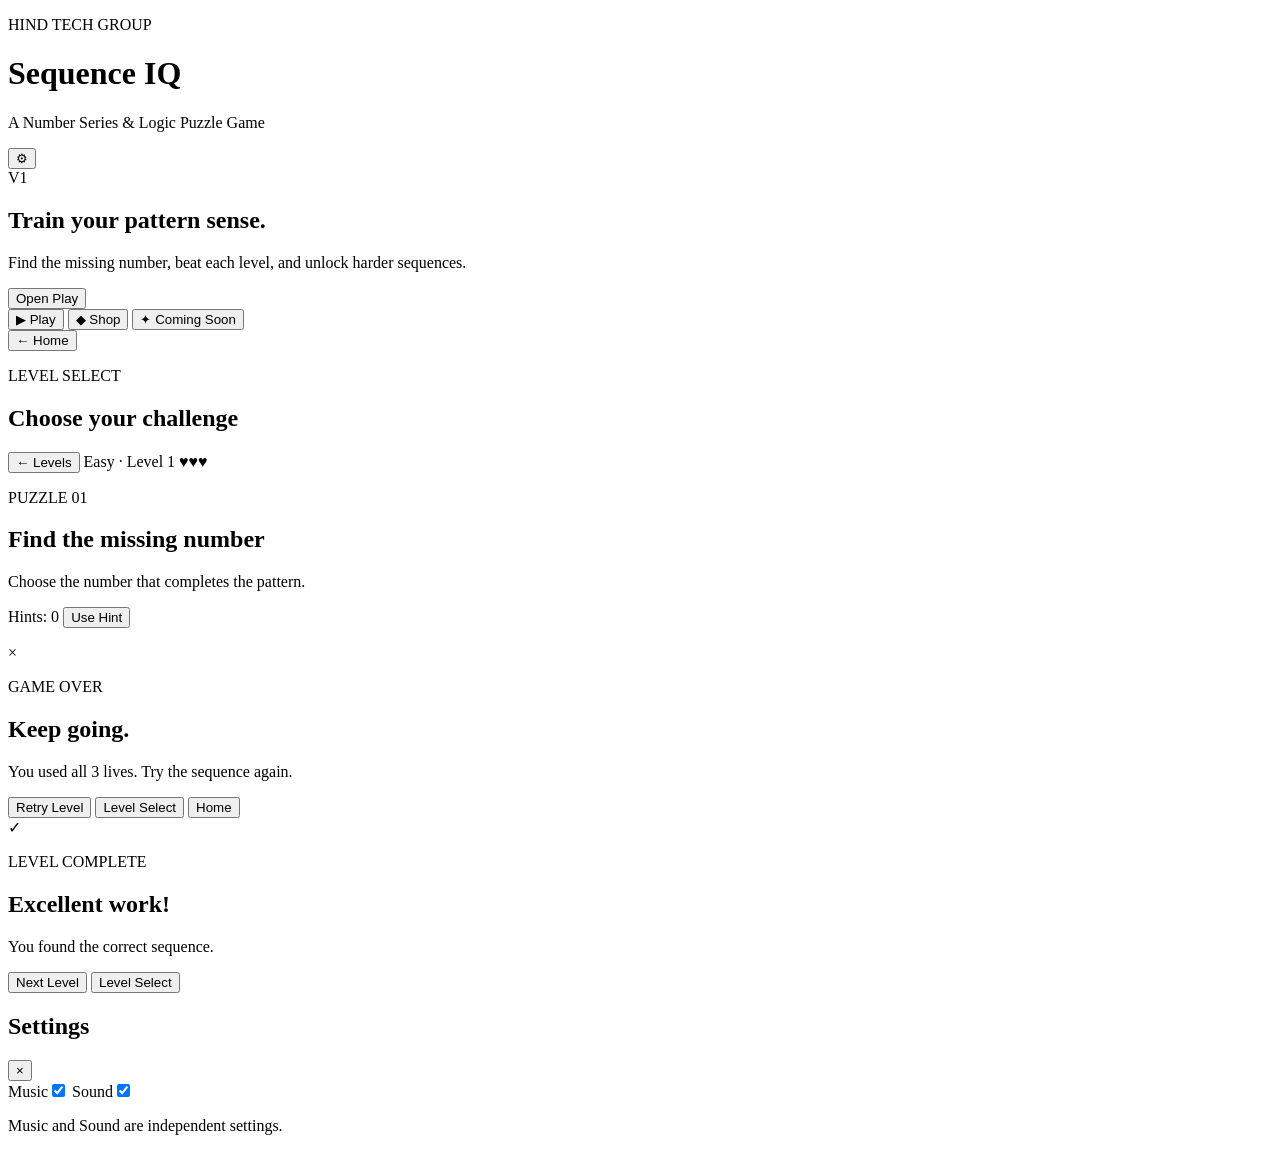
==== web/index.html @ 1ae10a56 "Build Web V1 application shell" ====
<!doctype html>
<html lang="en">
<head>
  <meta charset="utf-8">
  <meta name="viewport" content="width=device-width, initial-scale=1">
  <title>Sequence IQ</title>
  <meta name="description" content="Sequence IQ — A Number Series & Logic Puzzle Game by Hind Tech Group.">
  <link rel="stylesheet" href="styles.css">
</head>
<body>
  <main class="app-shell">
    <header class="topbar">
      <div>
        <p class="eyebrow">HIND TECH GROUP</p>
        <h1>Sequence IQ</h1>
        <p class="subtitle">A Number Series &amp; Logic Puzzle Game</p>
      </div>
      <button id="settingsButton" class="icon-button" aria-label="Open settings">⚙</button>
    </header>

    <section id="homeScreen" class="screen active">
      <div class="hero-card">
        <span class="badge">V1</span>
        <h2>Train your pattern sense.</h2>
        <p>Find the missing number, beat each level, and unlock harder sequences.</p>
        <button id="openPlayButton" class="primary-button">Open Play</button>
      </div>

      <nav class="home-tabs" aria-label="Main navigation">
        <button class="tab active" data-tab="play">▶ Play</button>
        <button class="tab" data-tab="shop">◆ Shop</button>
        <button class="tab" data-tab="coming">✦ Coming Soon</button>
      </nav>

      <div id="tabContent" class="tab-content"></div>
    </section>

    <section id="levelsScreen" class="screen">
      <div class="section-heading">
        <button id="backHomeButton" class="text-button">← Home</button>
        <div>
          <p class="eyebrow">LEVEL SELECT</p>
          <h2>Choose your challenge</h2>
        </div>
      </div>
      <div id="difficultyGroups"></div>
    </section>

    <section id="gameScreen" class="screen">
      <div class="game-header">
        <button id="backLevelsButton" class="text-button">← Levels</button>
        <span id="levelLabel">Easy · Level 1</span>
        <span id="livesLabel" aria-label="Lives">♥♥♥</span>
      </div>
      <div class="progress-track"><div id="progressBar"></div></div>
      <article class="puzzle-card">
        <p id="puzzleNumber" class="eyebrow">PUZZLE 01</p>
        <h2>Find the missing number</h2>
        <div id="sequence" class="sequence" aria-label="Number sequence"></div>
        <p id="questionHint" class="question-hint">Choose the number that completes the pattern.</p>
        <div id="options" class="options"></div>
        <div class="hint-row">
          <span id="hintBalance">Hints: 0</span>
          <button id="hintButton" class="secondary-button">Use Hint</button>
        </div>
        <p id="feedback" class="feedback" role="status"></p>
      </article>
    </section>

    <section id="gameOverScreen" class="screen centered">
      <div class="result-card">
        <span class="result-icon">×</span>
        <p class="eyebrow">GAME OVER</p>
        <h2>Keep going.</h2>
        <p>You used all 3 lives. Try the sequence again.</p>
        <button id="retryButton" class="primary-button">Retry Level</button>
        <button id="resultLevelsButton" class="secondary-button">Level Select</button>
        <button id="resultHomeButton" class="text-button">Home</button>
      </div>
    </section>

    <section id="completeScreen" class="screen centered">
      <div class="result-card">
        <span class="result-icon">✓</span>
        <p class="eyebrow">LEVEL COMPLETE</p>
        <h2>Excellent work!</h2>
        <p id="completeText">You found the correct sequence.</p>
        <button id="nextLevelButton" class="primary-button">Next Level</button>
        <button id="completeLevelsButton" class="secondary-button">Level Select</button>
      </div>
    </section>
  </main>

  <div id="settingsModal" class="modal hidden" role="dialog" aria-modal="true" aria-labelledby="settingsTitle">
    <div class="modal-card">
      <div class="modal-header"><h2 id="settingsTitle">Settings</h2><button id="closeSettingsButton" class="icon-button">×</button></div>
      <label class="setting"><span>Music</span><input id="musicToggle" type="checkbox" checked></label>
      <label class="setting"><span>Sound</span><input id="soundToggle" type="checkbox" checked></label>
      <p class="modal-note">Music and Sound are independent settings.</p>
    </div>
  </div>
  <script src="app.js"></script>
</body>
</html>
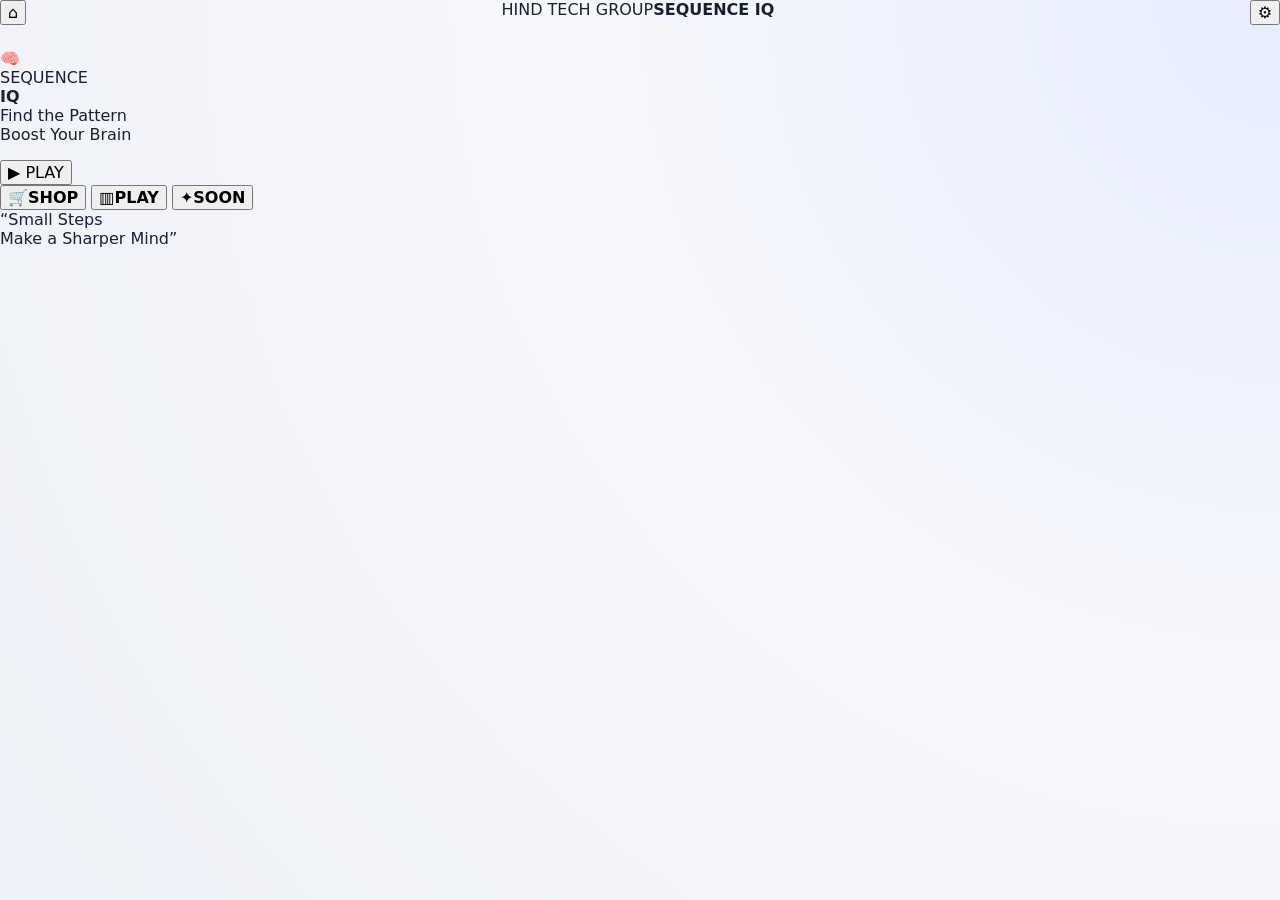
==== commit 65092c12: "Rebuild web UI with modern game screens" ====
--- a/web/index.html
+++ b/web/index.html
@@ -1,104 +1,65 @@
 <!doctype html>
 <html lang="en">
 <head>
-  <meta charset="utf-8">
-  <meta name="viewport" content="width=device-width, initial-scale=1">
-  <title>Sequence IQ</title>
-  <meta name="description" content="Sequence IQ — A Number Series & Logic Puzzle Game by Hind Tech Group.">
-  <link rel="stylesheet" href="styles.css">
+<meta charset="utf-8">
+<meta name="viewport" content="width=device-width,initial-scale=1,viewport-fit=cover">
+<meta name="theme-color" content="#061c4b">
+<title>Sequence IQ</title>
+<link rel="stylesheet" href="styles.css">
 </head>
 <body>
-  <main class="app-shell">
-    <header class="topbar">
-      <div>
-        <p class="eyebrow">HIND TECH GROUP</p>
-        <h1>Sequence IQ</h1>
-        <p class="subtitle">A Number Series &amp; Logic Puzzle Game</p>
+<div class="app">
+  <header class="topbar">
+    <button id="homeButton" class="round-btn" aria-label="Home">⌂</button>
+    <div class="brand"><span>HIND TECH GROUP</span><strong>SEQUENCE <b>IQ</b></strong></div>
+    <button id="settingsButton" class="round-btn" aria-label="Settings">⚙</button>
+  </header>
+
+  <main>
+    <section id="homeScreen" class="screen active hero-screen">
+      <div class="hero-logo">🧠</div>
+      <div class="game-title">SEQUENCE<br><b>IQ</b></div>
+      <p class="tagline">Find the Pattern<br>Boost Your Brain</p>
+      <button id="openPlayButton" class="graphic-btn play-btn"><span>▶</span> PLAY</button>
+      <div class="home-actions">
+        <button class="small-card" data-tab="shop">🛒<strong>SHOP</strong></button>
+        <button class="small-card" data-tab="play">▥<strong>PLAY</strong></button>
+        <button class="small-card" data-tab="coming">✦<strong>SOON</strong></button>
       </div>
-      <button id="settingsButton" class="icon-button" aria-label="Open settings">⚙</button>
-    </header>
-
-    <section id="homeScreen" class="screen active">
-      <div class="hero-card">
-        <span class="badge">V1</span>
-        <h2>Train your pattern sense.</h2>
-        <p>Find the missing number, beat each level, and unlock harder sequences.</p>
-        <button id="openPlayButton" class="primary-button">Open Play</button>
-      </div>
-
-      <nav class="home-tabs" aria-label="Main navigation">
-        <button class="tab active" data-tab="play">▶ Play</button>
-        <button class="tab" data-tab="shop">◆ Shop</button>
-        <button class="tab" data-tab="coming">✦ Coming Soon</button>
-      </nav>
-
-      <div id="tabContent" class="tab-content"></div>
+      <div class="quote-card">“Small Steps<br>Make a Sharper Mind”</div>
     </section>
 
-    <section id="levelsScreen" class="screen">
-      <div class="section-heading">
-        <button id="backHomeButton" class="text-button">← Home</button>
-        <div>
-          <p class="eyebrow">LEVEL SELECT</p>
-          <h2>Choose your challenge</h2>
-        </div>
-      </div>
-      <div id="difficultyGroups"></div>
+    <section id="levelsScreen" class="screen map-screen">
+      <div class="screen-top"><button id="backHomeButton" class="back-btn">‹</button><div><span class="eyebrow">CHOOSE YOUR JOURNEY</span><h2 id="mapTitle">Easy Levels</h2></div><div class="hint-pill">💡 <span id="mapHints">3</span></div></div>
+      <div id="difficultyPicker" class="difficulty-picker"></div>
+      <div id="levelMap" class="level-map"></div>
     </section>
 
-    <section id="gameScreen" class="screen">
-      <div class="game-header">
-        <button id="backLevelsButton" class="text-button">← Levels</button>
-        <span id="levelLabel">Easy · Level 1</span>
-        <span id="livesLabel" aria-label="Lives">♥♥♥</span>
+    <section id="gameScreen" class="screen game-screen">
+      <div class="screen-top"><button id="backLevelsButton" class="back-btn">‹</button><div class="level-pill" id="levelLabel">Level 1</div><div class="lives" id="livesLabel">♥♥♥</div></div>
+      <div class="progress"><div id="progressBar"></div></div>
+      <div class="question-card">
+        <span class="eyebrow" id="puzzleNumber">PUZZLE 01</span>
+        <h2>Find the next number</h2>
+        <div id="sequence" class="sequence"></div>
       </div>
-      <div class="progress-track"><div id="progressBar"></div></div>
-      <article class="puzzle-card">
-        <p id="puzzleNumber" class="eyebrow">PUZZLE 01</p>
-        <h2>Find the missing number</h2>
-        <div id="sequence" class="sequence" aria-label="Number sequence"></div>
-        <p id="questionHint" class="question-hint">Choose the number that completes the pattern.</p>
-        <div id="options" class="options"></div>
-        <div class="hint-row">
-          <span id="hintBalance">Hints: 0</span>
-          <button id="hintButton" class="secondary-button">Use Hint</button>
-        </div>
-        <p id="feedback" class="feedback" role="status"></p>
-      </article>
+      <div id="options" class="options"></div>
+      <div class="game-tools"><button id="hintButton" class="tool-btn">💡<span>Hint</span><i id="hintBadge">3</i></button><button id="restartButton" class="tool-btn">↻<span>Restart</span></button><button id="skipButton" class="tool-btn">»<span>Skip</span></button></div>
+      <p id="feedback" class="feedback"></p>
     </section>
 
-    <section id="gameOverScreen" class="screen centered">
-      <div class="result-card">
-        <span class="result-icon">×</span>
-        <p class="eyebrow">GAME OVER</p>
-        <h2>Keep going.</h2>
-        <p>You used all 3 lives. Try the sequence again.</p>
-        <button id="retryButton" class="primary-button">Retry Level</button>
-        <button id="resultLevelsButton" class="secondary-button">Level Select</button>
-        <button id="resultHomeButton" class="text-button">Home</button>
-      </div>
+    <section id="completeScreen" class="screen result-screen">
+      <div class="result-card success"><div class="trophy">🏆</div><span class="eyebrow">LEVEL COMPLETE</span><h2>Excellent!</h2><div class="stars">★ ★ ★</div><p id="completeText">You solved the sequence.</p><button id="nextLevelButton" class="graphic-btn play-btn">NEXT LEVEL ›</button><button id="completeLevelsButton" class="wide-btn">LEVEL MAP</button><button id="completeHomeButton" class="link-btn">HOME</button></div>
     </section>
 
-    <section id="completeScreen" class="screen centered">
-      <div class="result-card">
-        <span class="result-icon">✓</span>
-        <p class="eyebrow">LEVEL COMPLETE</p>
-        <h2>Excellent work!</h2>
-        <p id="completeText">You found the correct sequence.</p>
-        <button id="nextLevelButton" class="primary-button">Next Level</button>
-        <button id="completeLevelsButton" class="secondary-button">Level Select</button>
-      </div>
+    <section id="gameOverScreen" class="screen result-screen">
+      <div class="result-card danger"><div class="trophy">💥</div><span class="eyebrow">GAME OVER</span><h2>Try Again!</h2><p>You used all 3 lives. The path is still waiting.</p><button id="retryButton" class="graphic-btn play-btn">↻ RETRY</button><button id="resultLevelsButton" class="wide-btn">LEVEL MAP</button><button id="resultHomeButton" class="link-btn">HOME</button></div>
     </section>
   </main>
 
-  <div id="settingsModal" class="modal hidden" role="dialog" aria-modal="true" aria-labelledby="settingsTitle">
-    <div class="modal-card">
-      <div class="modal-header"><h2 id="settingsTitle">Settings</h2><button id="closeSettingsButton" class="icon-button">×</button></div>
-      <label class="setting"><span>Music</span><input id="musicToggle" type="checkbox" checked></label>
-      <label class="setting"><span>Sound</span><input id="soundToggle" type="checkbox" checked></label>
-      <p class="modal-note">Music and Sound are independent settings.</p>
-    </div>
-  </div>
-  <script src="app.js"></script>
+  <div id="settingsModal" class="modal hidden"><div class="modal-card"><div class="modal-head"><h2>⚙ Settings</h2><button id="closeSettingsButton" class="round-btn">×</button></div><label><span>🎵 Music</span><input id="musicToggle" type="checkbox" checked></label><label><span>🔊 Sound</span><input id="soundToggle" type="checkbox" checked></label><p>Music and Sound work independently.</p></div></div>
+  <div id="infoModal" class="modal hidden"><div class="modal-card"><div class="modal-head"><h2 id="infoTitle">Shop</h2><button id="closeInfoButton" class="round-btn">×</button></div><p id="infoText"></p><button id="dailyHint" class="wide-btn">COLLECT DAILY HINT</button></div></div>
+</div>
+<script src="app.js"></script>
 </body>
-</html>
+</html>
--- a/web/styles.css
+++ b/web/styles.css
@@ -0,0 +1,72 @@
+* { box-sizing: border-box; }
+:root { font-family: Inter, ui-sans-serif, system-ui, -apple-system, BlinkMacSystemFont, "Segoe UI", sans-serif; color: #172033; background: #f4f6fb; }
+body { margin: 0; min-height: 100vh; background: radial-gradient(circle at top right, #e7edff, #f7f8fc 45%, #eef1f7); }
+button, input { font: inherit; }
+button { cursor: pointer; }
+.app-shell { width: min(100% - 32px, 760px); margin: 0 auto; padding: 24px 0 48px; }
+.topbar { display: flex; justify-content: space-between; align-items: flex-start; gap: 20px; margin-bottom: 24px; }
+.eyebrow { margin: 0 0 6px; font-size: .72rem; font-weight: 800; letter-spacing: .14em; color: #667085; }
+h1, h2, p { margin-top: 0; }
+h1 { margin-bottom: 3px; font-size: clamp(2rem, 8vw, 3.2rem); line-height: 1; letter-spacing: -.05em; }
+h2 { margin-bottom: 8px; font-size: clamp(1.5rem, 5vw, 2.2rem); letter-spacing: -.035em; }
+.subtitle { margin-bottom: 0; color: #667085; }
+.icon-button, .text-button { border: 0; background: transparent; color: #344054; }
+.icon-button { width: 44px; height: 44px; border-radius: 14px; background: #fff; box-shadow: 0 5px 20px #18223012; font-size: 1.2rem; }
+.screen { display: none; }
+.screen.active { display: block; }
+.hero-card, .puzzle-card, .result-card, .modal-card { background: rgba(255,255,255,.9); border: 1px solid #e4e7ec; border-radius: 28px; box-shadow: 0 18px 50px #18223012; }
+.hero-card { padding: clamp(24px, 7vw, 48px); margin-bottom: 18px; }
+.hero-card h2 { max-width: 520px; font-size: clamp(2rem, 8vw, 3.2rem); }
+.hero-card p { max-width: 560px; color: #667085; line-height: 1.65; }
+.badge { display: inline-flex; padding: 6px 10px; border-radius: 999px; background: #eef2ff; color: #3f51b5; font-size: .72rem; font-weight: 800; margin-bottom: 14px; }
+.primary-button, .secondary-button { border: 0; border-radius: 14px; padding: 13px 18px; font-weight: 800; transition: transform .15s ease, opacity .15s ease; }
+.primary-button { background: #172033; color: #fff; }
+.secondary-button { background: #eef1f6; color: #172033; }
+.primary-button:hover, .secondary-button:hover { transform: translateY(-1px); }
+.home-tabs { display: grid; grid-template-columns: repeat(3, 1fr); gap: 8px; margin-bottom: 18px; padding: 6px; border-radius: 18px; background: #e9edf4; }
+.tab { border: 0; padding: 12px 8px; border-radius: 13px; background: transparent; color: #667085; font-weight: 800; font-size: .86rem; }
+.tab.active { background: #fff; color: #172033; box-shadow: 0 4px 12px #18223010; }
+.tab-content { min-height: 130px; padding: 22px; border-radius: 22px; background: #fff; border: 1px solid #e4e7ec; }
+.tab-content p { color: #667085; line-height: 1.55; }
+.section-heading { display: flex; align-items: flex-start; gap: 18px; margin-bottom: 20px; }
+.section-heading .text-button { padding: 5px 0; font-weight: 700; }
+.difficulty { margin-bottom: 22px; }
+.difficulty-header { display: flex; justify-content: space-between; align-items: baseline; margin-bottom: 10px; }
+.difficulty-header h3 { margin: 0; font-size: 1.1rem; }
+.difficulty-header span { color: #98a2b3; font-size: .8rem; }
+.level-grid { display: grid; grid-template-columns: repeat(5, 1fr); gap: 9px; }
+.level { aspect-ratio: 1; border: 1px solid #e4e7ec; border-radius: 15px; background: #fff; font-weight: 850; color: #172033; }
+.level.completed { background: #172033; color: #fff; }
+.level.locked { color: #98a2b3; background: #f2f4f7; cursor: not-allowed; }
+.game-header { display: grid; grid-template-columns: auto 1fr auto; align-items: center; gap: 12px; margin-bottom: 12px; }
+.game-header > span:nth-child(2) { text-align: center; font-weight: 800; }
+#livesLabel { letter-spacing: 3px; font-size: .85rem; }
+.progress-track { height: 7px; overflow: hidden; background: #e4e7ec; border-radius: 99px; margin-bottom: 18px; }
+#progressBar { height: 100%; width: 0; background: #172033; transition: width .2s ease; }
+.puzzle-card { padding: clamp(22px, 6vw, 38px); text-align: center; }
+.sequence { display: flex; justify-content: center; flex-wrap: wrap; gap: 8px; margin: 28px 0 12px; }
+.sequence span { min-width: 62px; padding: 16px 10px; border-radius: 14px; background: #f0f2f7; font-size: clamp(1.2rem, 5vw, 1.7rem); font-weight: 850; }
+.sequence span.missing { background: #172033; color: #fff; }
+.question-hint { color: #667085; }
+.options { display: grid; grid-template-columns: repeat(2, 1fr); gap: 10px; margin: 20px 0; }
+.option { min-height: 58px; border: 2px solid #e4e7ec; border-radius: 15px; background: #fff; font-weight: 850; font-size: 1.05rem; }
+.option.correct { border-color: #344054; background: #f1f4f8; }
+.option.wrong { border-color: #b42318; opacity: .55; }
+.option.removed { visibility: hidden; }
+.hint-row { display: flex; justify-content: space-between; align-items: center; gap: 12px; color: #667085; font-size: .85rem; font-weight: 700; }
+.feedback { min-height: 24px; margin: 16px 0 0; font-weight: 800; }
+.centered { min-height: 62vh; display: none; place-items: center; }
+.centered.active { display: grid; }
+.result-card { width: min(100%, 480px); padding: 42px 28px; text-align: center; }
+.result-icon { display: inline-grid; place-items: center; width: 64px; height: 64px; margin-bottom: 16px; border-radius: 50%; background: #eef1f6; font-size: 2rem; font-weight: 900; }
+.result-card p { color: #667085; line-height: 1.55; }
+.result-card button { display: block; width: 100%; margin-top: 10px; }
+.modal { position: fixed; inset: 0; display: grid; place-items: center; padding: 20px; background: #10182866; z-index: 5; }
+.modal.hidden { display: none; }
+.modal-card { width: min(100%, 430px); padding: 24px; }
+.modal-header { display: flex; justify-content: space-between; align-items: center; }
+.modal-header h2 { margin: 0; }
+.setting { display: flex; justify-content: space-between; align-items: center; padding: 18px 0; border-bottom: 1px solid #eaecf0; font-weight: 800; }
+.setting input { width: 46px; height: 24px; accent-color: #172033; }
+.modal-note { margin: 16px 0 0; color: #667085; font-size: .85rem; }
+@media (max-width: 520px) { .app-shell { width: min(100% - 20px, 760px); padding-top: 16px; } .home-tabs { grid-template-columns: 1fr; } .level-grid { grid-template-columns: repeat(5, 1fr); } .sequence span { min-width: 54px; padding: 14px 7px; } }
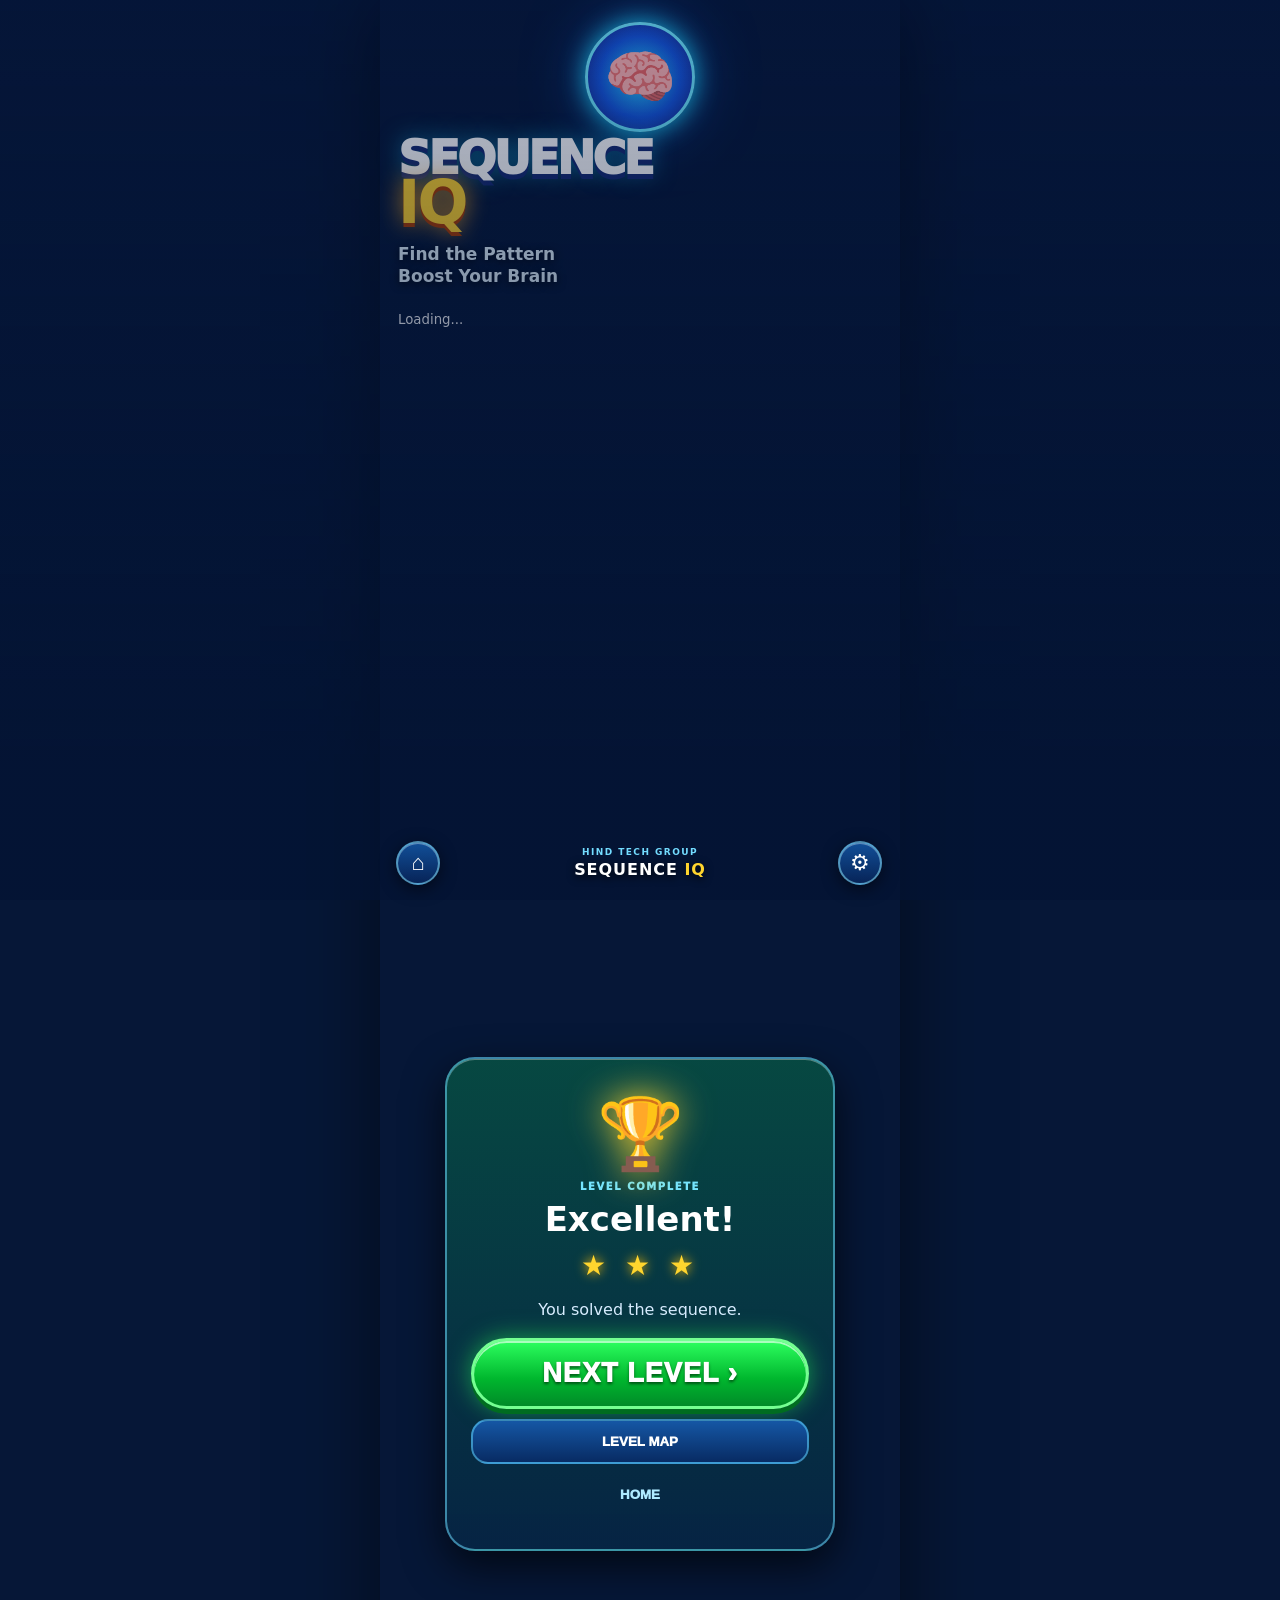
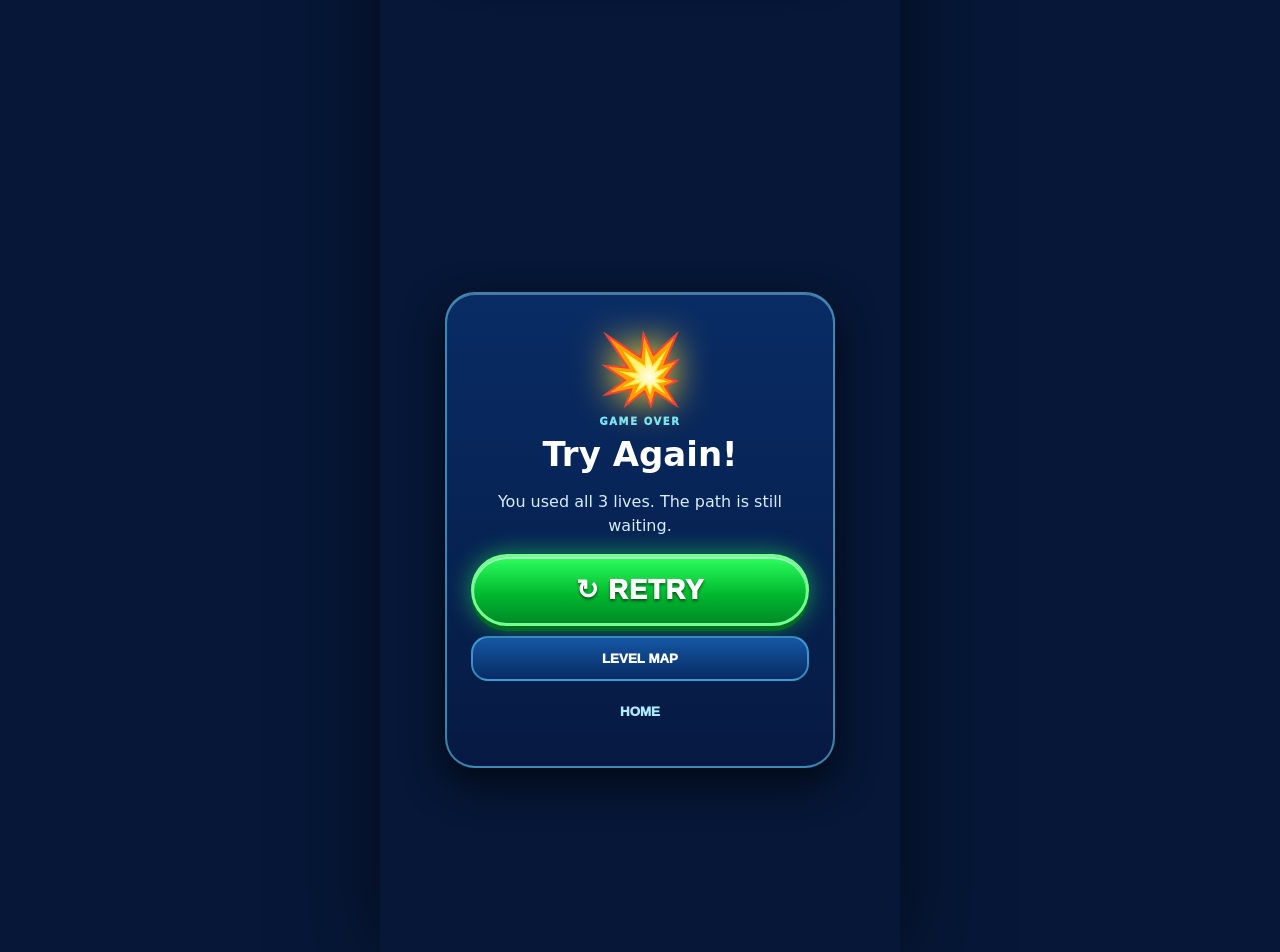
==== commit 91ddfc2f: "Add V2 splash and isolated screen flow" ====
--- a/web/index.html
+++ b/web/index.html
@@ -5,61 +5,38 @@
 <meta name="viewport" content="width=device-width,initial-scale=1,viewport-fit=cover">
 <meta name="theme-color" content="#061c4b">
 <title>Sequence IQ</title>
-<link rel="stylesheet" href="styles.css">
+<link rel="stylesheet" href="styles.css?v=2">
 </head>
 <body>
 <div class="app">
-  <header class="topbar">
+  <section id="splashScreen" class="screen splash-screen active">
+    <div class="hero-logo">🧠</div>
+    <div class="game-title">SEQUENCE<br><b>IQ</b></div>
+    <p class="tagline">Find the Pattern<br>Boost Your Brain</p>
+    <div class="loading"><span></span></div>
+    <small>Loading...</small>
+  </section>
+  <header class="topbar splash-hidden" id="topbar">
     <button id="homeButton" class="round-btn" aria-label="Home">⌂</button>
     <div class="brand"><span>HIND TECH GROUP</span><strong>SEQUENCE <b>IQ</b></strong></div>
     <button id="settingsButton" class="round-btn" aria-label="Settings">⚙</button>
   </header>
-
   <main>
-    <section id="homeScreen" class="screen active hero-screen">
-      <div class="hero-logo">🧠</div>
-      <div class="game-title">SEQUENCE<br><b>IQ</b></div>
+    <section id="homeScreen" class="screen hero-screen">
+      <div class="hero-logo">🧠</div><div class="game-title">SEQUENCE<br><b>IQ</b></div>
       <p class="tagline">Find the Pattern<br>Boost Your Brain</p>
       <button id="openPlayButton" class="graphic-btn play-btn"><span>▶</span> PLAY</button>
-      <div class="home-actions">
-        <button class="small-card" data-tab="shop">🛒<strong>SHOP</strong></button>
-        <button class="small-card" data-tab="play">▥<strong>PLAY</strong></button>
-        <button class="small-card" data-tab="coming">✦<strong>SOON</strong></button>
-      </div>
+      <div class="home-actions"><button class="small-card" data-tab="shop">🛒<strong>SHOP</strong></button><button class="small-card" data-tab="play">▥<strong>PLAY</strong></button><button class="small-card" data-tab="coming">✦<strong>SOON</strong></button></div>
       <div class="quote-card">“Small Steps<br>Make a Sharper Mind”</div>
     </section>
-
-    <section id="levelsScreen" class="screen map-screen">
-      <div class="screen-top"><button id="backHomeButton" class="back-btn">‹</button><div><span class="eyebrow">CHOOSE YOUR JOURNEY</span><h2 id="mapTitle">Easy Levels</h2></div><div class="hint-pill">💡 <span id="mapHints">3</span></div></div>
-      <div id="difficultyPicker" class="difficulty-picker"></div>
-      <div id="levelMap" class="level-map"></div>
-    </section>
-
-    <section id="gameScreen" class="screen game-screen">
-      <div class="screen-top"><button id="backLevelsButton" class="back-btn">‹</button><div class="level-pill" id="levelLabel">Level 1</div><div class="lives" id="livesLabel">♥♥♥</div></div>
-      <div class="progress"><div id="progressBar"></div></div>
-      <div class="question-card">
-        <span class="eyebrow" id="puzzleNumber">PUZZLE 01</span>
-        <h2>Find the next number</h2>
-        <div id="sequence" class="sequence"></div>
-      </div>
-      <div id="options" class="options"></div>
-      <div class="game-tools"><button id="hintButton" class="tool-btn">💡<span>Hint</span><i id="hintBadge">3</i></button><button id="restartButton" class="tool-btn">↻<span>Restart</span></button><button id="skipButton" class="tool-btn">»<span>Skip</span></button></div>
-      <p id="feedback" class="feedback"></p>
-    </section>
-
-    <section id="completeScreen" class="screen result-screen">
-      <div class="result-card success"><div class="trophy">🏆</div><span class="eyebrow">LEVEL COMPLETE</span><h2>Excellent!</h2><div class="stars">★ ★ ★</div><p id="completeText">You solved the sequence.</p><button id="nextLevelButton" class="graphic-btn play-btn">NEXT LEVEL ›</button><button id="completeLevelsButton" class="wide-btn">LEVEL MAP</button><button id="completeHomeButton" class="link-btn">HOME</button></div>
-    </section>
-
-    <section id="gameOverScreen" class="screen result-screen">
-      <div class="result-card danger"><div class="trophy">💥</div><span class="eyebrow">GAME OVER</span><h2>Try Again!</h2><p>You used all 3 lives. The path is still waiting.</p><button id="retryButton" class="graphic-btn play-btn">↻ RETRY</button><button id="resultLevelsButton" class="wide-btn">LEVEL MAP</button><button id="resultHomeButton" class="link-btn">HOME</button></div>
-    </section>
+    <section id="levelsScreen" class="screen map-screen"><div class="screen-top"><button id="backHomeButton" class="back-btn">‹</button><div><span class="eyebrow">CHOOSE YOUR JOURNEY</span><h2 id="mapTitle">Easy Levels</h2></div><div class="hint-pill">💡 <span id="mapHints">3</span></div></div><div id="difficultyPicker" class="difficulty-picker"></div><div id="levelMap" class="level-map"></div></section>
+    <section id="gameScreen" class="screen game-screen"><div class="screen-top"><button id="backLevelsButton" class="back-btn">‹</button><div class="level-pill" id="levelLabel">Level 1</div><div class="lives" id="livesLabel">♥♥♥</div></div><div class="progress"><div id="progressBar"></div></div><div class="question-card"><span class="eyebrow" id="puzzleNumber">PUZZLE 01</span><h2>Find the next number</h2><div id="sequence" class="sequence"></div></div><div id="options" class="options"></div><div class="game-tools"><button id="hintButton" class="tool-btn">💡<span>Hint</span><i id="hintBadge">3</i></button><button id="restartButton" class="tool-btn">↻<span>Restart</span></button><button id="skipButton" class="tool-btn">»<span>Skip</span></button></div><p id="feedback" class="feedback"></p></section>
+    <section id="completeScreen" class="screen result-screen"><div class="result-card success"><div class="trophy">🏆</div><span class="eyebrow">LEVEL COMPLETE</span><h2>Excellent!</h2><div class="stars">★ ★ ★</div><p id="completeText">You solved the sequence.</p><button id="nextLevelButton" class="graphic-btn play-btn">NEXT LEVEL ›</button><button id="completeLevelsButton" class="wide-btn">LEVEL MAP</button><button id="completeHomeButton" class="link-btn">HOME</button></div></section>
+    <section id="gameOverScreen" class="screen result-screen"><div class="result-card danger"><div class="trophy">💥</div><span class="eyebrow">GAME OVER</span><h2>Try Again!</h2><p>You used all 3 lives. The path is still waiting.</p><button id="retryButton" class="graphic-btn play-btn">↻ RETRY</button><button id="resultLevelsButton" class="wide-btn">LEVEL MAP</button><button id="resultHomeButton" class="link-btn">HOME</button></div></section>
   </main>
-
   <div id="settingsModal" class="modal hidden"><div class="modal-card"><div class="modal-head"><h2>⚙ Settings</h2><button id="closeSettingsButton" class="round-btn">×</button></div><label><span>🎵 Music</span><input id="musicToggle" type="checkbox" checked></label><label><span>🔊 Sound</span><input id="soundToggle" type="checkbox" checked></label><p>Music and Sound work independently.</p></div></div>
   <div id="infoModal" class="modal hidden"><div class="modal-card"><div class="modal-head"><h2 id="infoTitle">Shop</h2><button id="closeInfoButton" class="round-btn">×</button></div><p id="infoText"></p><button id="dailyHint" class="wide-btn">COLLECT DAILY HINT</button></div></div>
 </div>
-<script src="app.js"></script>
+<script src="app.js?v=2"></script>
 </body>
 </html>
--- a/web/styles.css
+++ b/web/styles.css
@@ -1,72 +1 @@
-* { box-sizing: border-box; }
-:root { font-family: Inter, ui-sans-serif, system-ui, -apple-system, BlinkMacSystemFont, "Segoe UI", sans-serif; color: #172033; background: #f4f6fb; }
-body { margin: 0; min-height: 100vh; background: radial-gradient(circle at top right, #e7edff, #f7f8fc 45%, #eef1f7); }
-button, input { font: inherit; }
-button { cursor: pointer; }
-.app-shell { width: min(100% - 32px, 760px); margin: 0 auto; padding: 24px 0 48px; }
-.topbar { display: flex; justify-content: space-between; align-items: flex-start; gap: 20px; margin-bottom: 24px; }
-.eyebrow { margin: 0 0 6px; font-size: .72rem; font-weight: 800; letter-spacing: .14em; color: #667085; }
-h1, h2, p { margin-top: 0; }
-h1 { margin-bottom: 3px; font-size: clamp(2rem, 8vw, 3.2rem); line-height: 1; letter-spacing: -.05em; }
-h2 { margin-bottom: 8px; font-size: clamp(1.5rem, 5vw, 2.2rem); letter-spacing: -.035em; }
-.subtitle { margin-bottom: 0; color: #667085; }
-.icon-button, .text-button { border: 0; background: transparent; color: #344054; }
-.icon-button { width: 44px; height: 44px; border-radius: 14px; background: #fff; box-shadow: 0 5px 20px #18223012; font-size: 1.2rem; }
-.screen { display: none; }
-.screen.active { display: block; }
-.hero-card, .puzzle-card, .result-card, .modal-card { background: rgba(255,255,255,.9); border: 1px solid #e4e7ec; border-radius: 28px; box-shadow: 0 18px 50px #18223012; }
-.hero-card { padding: clamp(24px, 7vw, 48px); margin-bottom: 18px; }
-.hero-card h2 { max-width: 520px; font-size: clamp(2rem, 8vw, 3.2rem); }
-.hero-card p { max-width: 560px; color: #667085; line-height: 1.65; }
-.badge { display: inline-flex; padding: 6px 10px; border-radius: 999px; background: #eef2ff; color: #3f51b5; font-size: .72rem; font-weight: 800; margin-bottom: 14px; }
-.primary-button, .secondary-button { border: 0; border-radius: 14px; padding: 13px 18px; font-weight: 800; transition: transform .15s ease, opacity .15s ease; }
-.primary-button { background: #172033; color: #fff; }
-.secondary-button { background: #eef1f6; color: #172033; }
-.primary-button:hover, .secondary-button:hover { transform: translateY(-1px); }
-.home-tabs { display: grid; grid-template-columns: repeat(3, 1fr); gap: 8px; margin-bottom: 18px; padding: 6px; border-radius: 18px; background: #e9edf4; }
-.tab { border: 0; padding: 12px 8px; border-radius: 13px; background: transparent; color: #667085; font-weight: 800; font-size: .86rem; }
-.tab.active { background: #fff; color: #172033; box-shadow: 0 4px 12px #18223010; }
-.tab-content { min-height: 130px; padding: 22px; border-radius: 22px; background: #fff; border: 1px solid #e4e7ec; }
-.tab-content p { color: #667085; line-height: 1.55; }
-.section-heading { display: flex; align-items: flex-start; gap: 18px; margin-bottom: 20px; }
-.section-heading .text-button { padding: 5px 0; font-weight: 700; }
-.difficulty { margin-bottom: 22px; }
-.difficulty-header { display: flex; justify-content: space-between; align-items: baseline; margin-bottom: 10px; }
-.difficulty-header h3 { margin: 0; font-size: 1.1rem; }
-.difficulty-header span { color: #98a2b3; font-size: .8rem; }
-.level-grid { display: grid; grid-template-columns: repeat(5, 1fr); gap: 9px; }
-.level { aspect-ratio: 1; border: 1px solid #e4e7ec; border-radius: 15px; background: #fff; font-weight: 850; color: #172033; }
-.level.completed { background: #172033; color: #fff; }
-.level.locked { color: #98a2b3; background: #f2f4f7; cursor: not-allowed; }
-.game-header { display: grid; grid-template-columns: auto 1fr auto; align-items: center; gap: 12px; margin-bottom: 12px; }
-.game-header > span:nth-child(2) { text-align: center; font-weight: 800; }
-#livesLabel { letter-spacing: 3px; font-size: .85rem; }
-.progress-track { height: 7px; overflow: hidden; background: #e4e7ec; border-radius: 99px; margin-bottom: 18px; }
-#progressBar { height: 100%; width: 0; background: #172033; transition: width .2s ease; }
-.puzzle-card { padding: clamp(22px, 6vw, 38px); text-align: center; }
-.sequence { display: flex; justify-content: center; flex-wrap: wrap; gap: 8px; margin: 28px 0 12px; }
-.sequence span { min-width: 62px; padding: 16px 10px; border-radius: 14px; background: #f0f2f7; font-size: clamp(1.2rem, 5vw, 1.7rem); font-weight: 850; }
-.sequence span.missing { background: #172033; color: #fff; }
-.question-hint { color: #667085; }
-.options { display: grid; grid-template-columns: repeat(2, 1fr); gap: 10px; margin: 20px 0; }
-.option { min-height: 58px; border: 2px solid #e4e7ec; border-radius: 15px; background: #fff; font-weight: 850; font-size: 1.05rem; }
-.option.correct { border-color: #344054; background: #f1f4f8; }
-.option.wrong { border-color: #b42318; opacity: .55; }
-.option.removed { visibility: hidden; }
-.hint-row { display: flex; justify-content: space-between; align-items: center; gap: 12px; color: #667085; font-size: .85rem; font-weight: 700; }
-.feedback { min-height: 24px; margin: 16px 0 0; font-weight: 800; }
-.centered { min-height: 62vh; display: none; place-items: center; }
-.centered.active { display: grid; }
-.result-card { width: min(100%, 480px); padding: 42px 28px; text-align: center; }
-.result-icon { display: inline-grid; place-items: center; width: 64px; height: 64px; margin-bottom: 16px; border-radius: 50%; background: #eef1f6; font-size: 2rem; font-weight: 900; }
-.result-card p { color: #667085; line-height: 1.55; }
-.result-card button { display: block; width: 100%; margin-top: 10px; }
-.modal { position: fixed; inset: 0; display: grid; place-items: center; padding: 20px; background: #10182866; z-index: 5; }
-.modal.hidden { display: none; }
-.modal-card { width: min(100%, 430px); padding: 24px; }
-.modal-header { display: flex; justify-content: space-between; align-items: center; }
-.modal-header h2 { margin: 0; }
-.setting { display: flex; justify-content: space-between; align-items: center; padding: 18px 0; border-bottom: 1px solid #eaecf0; font-weight: 800; }
-.setting input { width: 46px; height: 24px; accent-color: #172033; }
-.modal-note { margin: 16px 0 0; color: #667085; font-size: .85rem; }
-@media (max-width: 520px) { .app-shell { width: min(100% - 20px, 760px); padding-top: 16px; } .home-tabs { grid-template-columns: 1fr; } .level-grid { grid-template-columns: repeat(5, 1fr); } .sequence span { min-width: 54px; padding: 14px 7px; } }
+*{box-sizing:border-box}html,body{margin:0;min-height:100%;font-family:Inter,ui-sans-serif,system-ui,-apple-system,BlinkMacSystemFont,"Segoe UI",sans-serif;background:#061737;color:#fff}body{overflow-x:hidden}.app{min-height:100vh;max-width:520px;margin:auto;position:relative;background:#061737 url('assets/backgrounds/bg-home.svg') center/cover fixed no-repeat;box-shadow:0 0 80px #0008}.app:before{content:"";position:fixed;inset:0;pointer-events:none;background:linear-gradient(180deg,#03133c44,#031333aa 85%);z-index:0}.topbar,main{position:relative;z-index:1}.topbar{height:74px;padding:12px 16px;display:grid;grid-template-columns:46px 1fr 46px;align-items:center;gap:8px}.brand{text-align:center;line-height:1}.brand span{display:block;font-size:9px;letter-spacing:.16em;color:#73dcff;font-weight:900;margin-bottom:5px}.brand strong{font-size:16px;letter-spacing:.06em;text-shadow:0 2px 8px #000}.brand b{color:#ffd52e}.round-btn,.back-btn{border:2px solid #8ee8ff88;background:linear-gradient(#1459a8dd,#08275ddd);color:#fff;border-radius:50%;box-shadow:0 4px 16px #0008,inset 0 1px #fff5;font-size:22px;width:44px;height:44px;display:grid;place-items:center;cursor:pointer}.screen{display:none;min-height:calc(100vh - 74px);padding:12px 18px 30px}.screen.active{display:block}.hero-screen{text-align:center;background:url('assets/backgrounds/bg-home.svg') center/cover no-repeat;padding-top:22px}.hero-logo{width:110px;height:110px;margin:10px auto 4px;border-radius:50%;display:grid;place-items:center;font-size:58px;background:radial-gradient(circle,#26d9ff,#1555db 55%,#1b1769);border:3px solid #6ee8ff;box-shadow:0 0 24px #20dfff,0 0 60px #1767ff88}.game-title{font-size:46px;line-height:.82;font-weight:1000;letter-spacing:-.06em;text-shadow:0 5px 0 #152a72,0 0 22px #1dcfff88;margin-top:8px}.game-title b{font-size:60px;color:#ffd22b;text-shadow:0 4px 0 #a83b00,0 0 22px #ffad1f}.tagline{font-size:17px;font-weight:800;line-height:1.3;margin:16px 0 22px;color:#e7f7ff;text-shadow:0 2px 8px #000}.graphic-btn{border:0;color:#fff;font-weight:1000;letter-spacing:.04em;cursor:pointer;text-shadow:0 2px 3px #0008;transition:transform .15s,filter .15s}.graphic-btn:hover{transform:translateY(-2px);filter:brightness(1.08)}.play-btn{width:min(100%,360px);padding:17px 26px;border-radius:50px;background:linear-gradient(#2dff5f,#00b72e 58%,#008b28);border:3px solid #74ff91;box-shadow:0 5px 0 #006c20,0 0 24px #25ff5788,inset 0 2px #fff9;font-size:27px}.play-btn span{font-size:22px;margin-right:8px}.home-actions{display:grid;grid-template-columns:repeat(3,1fr);gap:10px;margin:22px 0}.small-card{min-height:78px;border-radius:20px;border:2px solid #79dfff88;background:linear-gradient(#1559a9dd,#072b66dd);color:#fff;box-shadow:0 6px 14px #0007,inset 0 1px #fff5;font-weight:1000;font-size:25px;cursor:pointer}.small-card strong{display:block;font-size:10px;letter-spacing:.1em;margin-top:4px}.quote-card{margin:0 auto;padding:14px;border-radius:18px;background:#061e4dcc;border:1px solid #58cfff66;color:#d9f6ff;font-weight:700;line-height:1.35;max-width:320px}.screen-top{display:grid;grid-template-columns:46px 1fr auto;align-items:center;gap:12px;margin-bottom:14px}.screen-top>div:nth-child(2){text-align:center}.eyebrow{font-size:10px;letter-spacing:.16em;font-weight:1000;color:#74e5ff}.screen-top h2{margin:3px 0 0;font-size:25px}.hint-pill,.level-pill{padding:9px 13px;border-radius:22px;background:linear-gradient(#164d94dd,#09265add);border:2px solid #67dfff77;box-shadow:inset 0 1px #fff4,0 4px 12px #0006;font-weight:900;white-space:nowrap}.difficulty-picker{display:grid;grid-template-columns:repeat(3,1fr);gap:8px;margin-bottom:12px}.difficulty-picker button{border:2px solid #4acfff66;border-radius:18px;padding:12px 4px;background:linear-gradient(#154c9b,#071f52);color:#fff;font-weight:1000;cursor:pointer}.difficulty-picker button.active{background:linear-gradient(#1bdb5b,#07912e);border-color:#79ff9a;box-shadow:0 0 18px #31ff7088}.difficulty-picker button.locked{filter:grayscale(.7);opacity:.55}.level-map{border-radius:28px;padding:18px 10px 28px;background:linear-gradient(#083a7a88,#041942cc),url('assets/backgrounds/bg-levels.svg') center/cover;border:2px solid #65dfff55;box-shadow:inset 0 1px #fff4,0 10px 30px #0008;position:relative;overflow:hidden}.level-map:before{content:"";position:absolute;inset:0;background:radial-gradient(circle at 50% 20%,#4ce7ff22,transparent 45%);pointer-events:none}.map-row{position:relative;display:grid;grid-template-columns:repeat(4,1fr);gap:10px;min-height:92px;align-items:center}.map-row:after{content:"";position:absolute;left:13%;right:13%;top:50%;border-top:4px dotted #ffd43b99;z-index:0}.map-row.reverse:after{border-top-color:#ffd43b99}.level-node{position:relative;z-index:1;display:grid;place-items:center;cursor:pointer;border:0;background:none;color:#fff}.node{width:60px;height:60px;border-radius:50%;display:grid;place-items:center;font-size:19px;font-weight:1000;background:radial-gradient(circle at 35% 25%,#42c8ff,#1853be 55%,#081a58);border:3px solid #80dcff;box-shadow:0 6px 12px #0009,inset 0 3px #fff6}.level-node.completed .node{background:radial-gradient(circle at 35% 25%,#65f3ff,#2959e8 58%,#17217d);border-color:#55edff}.level-node.current .node{background:radial-gradient(circle at 35% 25%,#d9ff65,#20d852 55%,#07862d);border-color:#eaff86;box-shadow:0 0 8px #fff,0 0 26px #3cff66,0 6px 12px #0009}.level-node.current{animation:jump .8s ease-in-out infinite alternate}.level-node.locked .node{background:linear-gradient(#65748b,#293444);border-color:#aab6c5}.level-stars{font-size:10px;color:#ffd52e;margin-top:3px;text-shadow:0 0 7px #ffd000}.current-label{font-size:8px;color:#aaffb8;font-weight:1000;margin-top:2px;letter-spacing:.08em}@keyframes jump{to{transform:translateY(-9px) scale(1.08)}}.game-screen{background:url('assets/backgrounds/bg-game.svg') center/cover}.game-screen .screen-top{margin-bottom:8px}.lives{color:#ff4d6e;font-size:18px;letter-spacing:3px;text-shadow:0 0 10px #ff3c5d}.progress{height:8px;background:#061a43;border-radius:99px;border:1px solid #62dfff55;overflow:hidden;margin:4px 0 16px}.progress div{height:100%;background:linear-gradient(90deg,#22eaff,#8cff45);box-shadow:0 0 10px #46edff;transition:width .3s}.question-card{padding:22px 14px;border-radius:25px;background:linear-gradient(#0e3f82e8,#071e4ce8);border:2px solid #64ddff66;box-shadow:0 10px 25px #0008,inset 0 1px #fff5;text-align:center}.question-card h2{font-size:20px;margin:7px 0 18px}.sequence{display:flex;gap:6px;justify-content:center}.sequence span{flex:1;min-width:0;padding:14px 4px;border-radius:13px;background:linear-gradient(#123f78,#071c45);border:2px solid #4ebcff77;font-size:20px;font-weight:1000;box-shadow:inset 0 1px #fff4}.sequence span.missing{background:linear-gradient(#6926a8,#35105e);border-color:#d176ff;box-shadow:0 0 16px #b43dff88}.options{display:grid;grid-template-columns:1fr 1fr;gap:12px;margin:18px 0}.option{min-height:62px;border-radius:18px;border:2px solid #63cfff88;background:linear-gradient(#14529ddd,#09295ddd);color:#fff;font-size:20px;font-weight:1000;box-shadow:0 5px 0 #03183e,inset 0 1px #fff5;cursor:pointer}.option:hover{transform:translateY(-2px)}.option.correct{background:linear-gradient(#36e95f,#078e31);border-color:#9cffaa}.option.wrong{background:#4d1c39;opacity:.55}.option.removed{visibility:hidden}.game-tools{display:grid;grid-template-columns:repeat(3,1fr);gap:10px}.tool-btn{position:relative;border:2px solid #65d9ff77;border-radius:18px;padding:10px 4px;background:linear-gradient(#144b8ddd,#082554dd);color:#fff;font-size:24px;font-weight:1000;cursor:pointer;box-shadow:0 5px 12px #0006}.tool-btn span{display:block;font-size:10px;letter-spacing:.06em}.tool-btn i{position:absolute;top:-7px;right:-4px;background:#ff3c55;color:#fff;border-radius:50%;min-width:22px;padding:3px;font-size:10px;font-style:normal}.feedback{text-align:center;min-height:20px;font-weight:900;color:#ffe67a}.result-screen{display:grid;place-items:center;background:url('assets/backgrounds/bg-gameover.svg') center/cover}.result-card{width:min(100%,390px);padding:34px 24px;border-radius:30px;text-align:center;background:linear-gradient(#092e69ee,#061a43f5);border:2px solid #6bdcff88;box-shadow:0 15px 40px #000a,inset 0 1px #fff5}.result-card.success{background:linear-gradient(#074c43ee,#062544f5)}.trophy{font-size:70px;filter:drop-shadow(0 0 18px #ffd52e)}.result-card h2{font-size:34px;margin:5px 0}.result-card p{color:#d7ecff;line-height:1.5}.stars{color:#ffd52e;font-size:28px;letter-spacing:5px;text-shadow:0 0 12px #ffbd00;margin:10px}.wide-btn,.link-btn{width:100%;border-radius:17px;padding:13px;margin-top:10px;font-weight:1000;cursor:pointer}.wide-btn{border:2px solid #63d9ff88;background:linear-gradient(#1557a5,#082b63);color:#fff}.link-btn{border:0;background:none;color:#aeeaff}.modal{position:fixed;inset:0;background:#020a1dcc;display:grid;place-items:center;padding:20px;z-index:20}.modal.hidden{display:none}.modal-card{width:min(100%,400px);padding:24px;border-radius:28px;background:linear-gradient(#0b3977,#061b43);border:2px solid #69ddff88;box-shadow:0 20px 50px #000b}.modal-head{display:flex;justify-content:space-between;align-items:center}.modal-head h2{margin:0 0 10px}.modal-card label{display:flex;justify-content:space-between;align-items:center;padding:18px 2px;border-bottom:1px solid #64dfff33;font-weight:900}.modal-card input{width:48px;height:25px;accent-color:#2eea5d}.modal-card p{color:#b8d5ef;font-size:13px;line-height:1.5}@media(max-width:390px){.screen{padding-left:12px;padding-right:12px}.node{width:52px;height:52px}.game-title{font-size:39px}.game-title b{font-size:52px}.sequence span{font-size:17px;padding:12px 2px}}
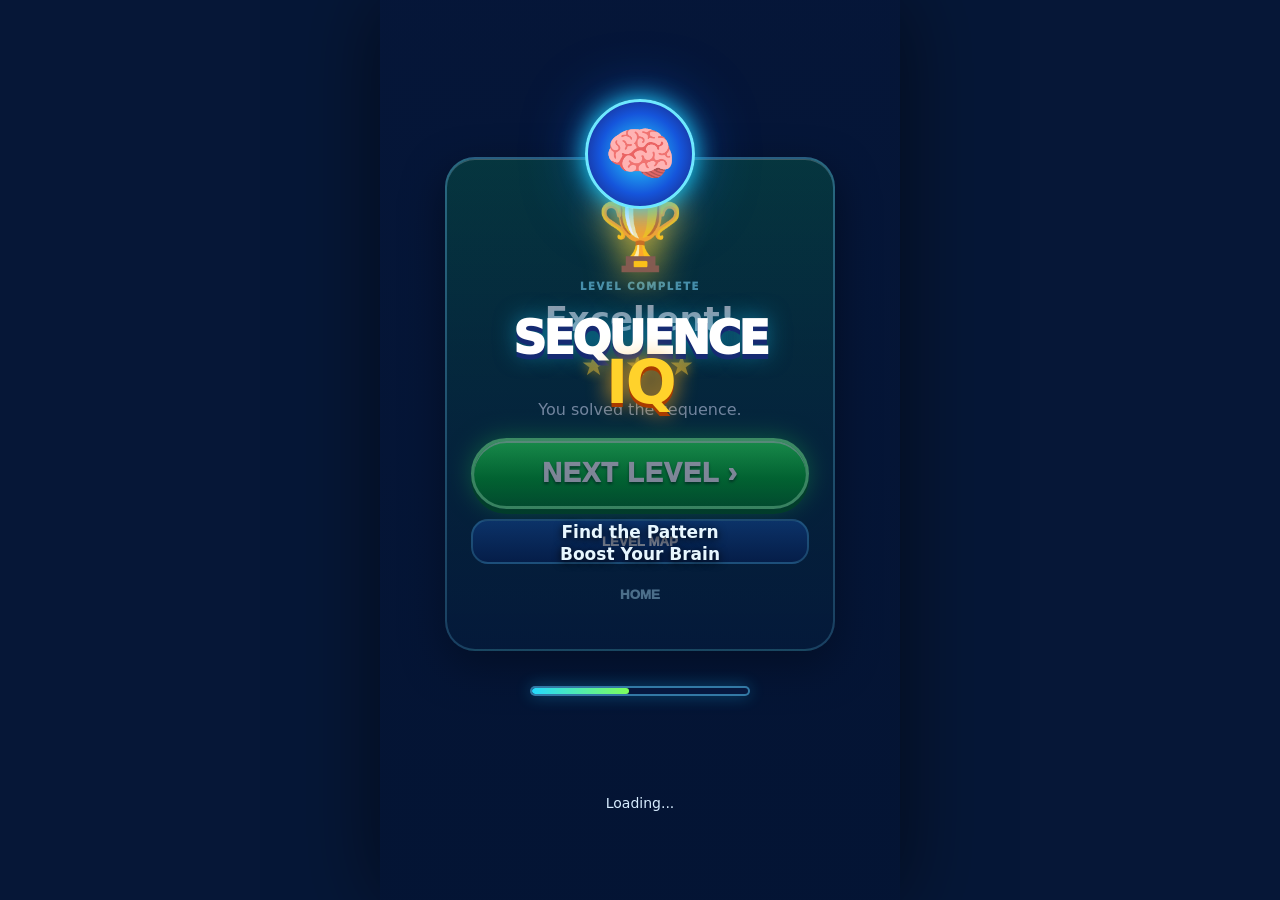
==== commit 21af8e6a: "Fix Web screen stacking and adopt separated architecture" ====
--- a/web/index.html
+++ b/web/index.html
@@ -1,42 +1,8 @@
 <!doctype html>
 <html lang="en">
-<head>
-<meta charset="utf-8">
-<meta name="viewport" content="width=device-width,initial-scale=1,viewport-fit=cover">
-<meta name="theme-color" content="#061c4b">
-<title>Sequence IQ</title>
-<link rel="stylesheet" href="styles.css?v=2">
-</head>
-<body>
-<div class="app">
-  <section id="splashScreen" class="screen splash-screen active">
-    <div class="hero-logo">🧠</div>
-    <div class="game-title">SEQUENCE<br><b>IQ</b></div>
-    <p class="tagline">Find the Pattern<br>Boost Your Brain</p>
-    <div class="loading"><span></span></div>
-    <small>Loading...</small>
-  </section>
-  <header class="topbar splash-hidden" id="topbar">
-    <button id="homeButton" class="round-btn" aria-label="Home">⌂</button>
-    <div class="brand"><span>HIND TECH GROUP</span><strong>SEQUENCE <b>IQ</b></strong></div>
-    <button id="settingsButton" class="round-btn" aria-label="Settings">⚙</button>
-  </header>
-  <main>
-    <section id="homeScreen" class="screen hero-screen">
-      <div class="hero-logo">🧠</div><div class="game-title">SEQUENCE<br><b>IQ</b></div>
-      <p class="tagline">Find the Pattern<br>Boost Your Brain</p>
-      <button id="openPlayButton" class="graphic-btn play-btn"><span>▶</span> PLAY</button>
-      <div class="home-actions"><button class="small-card" data-tab="shop">🛒<strong>SHOP</strong></button><button class="small-card" data-tab="play">▥<strong>PLAY</strong></button><button class="small-card" data-tab="coming">✦<strong>SOON</strong></button></div>
-      <div class="quote-card">“Small Steps<br>Make a Sharper Mind”</div>
-    </section>
-    <section id="levelsScreen" class="screen map-screen"><div class="screen-top"><button id="backHomeButton" class="back-btn">‹</button><div><span class="eyebrow">CHOOSE YOUR JOURNEY</span><h2 id="mapTitle">Easy Levels</h2></div><div class="hint-pill">💡 <span id="mapHints">3</span></div></div><div id="difficultyPicker" class="difficulty-picker"></div><div id="levelMap" class="level-map"></div></section>
-    <section id="gameScreen" class="screen game-screen"><div class="screen-top"><button id="backLevelsButton" class="back-btn">‹</button><div class="level-pill" id="levelLabel">Level 1</div><div class="lives" id="livesLabel">♥♥♥</div></div><div class="progress"><div id="progressBar"></div></div><div class="question-card"><span class="eyebrow" id="puzzleNumber">PUZZLE 01</span><h2>Find the next number</h2><div id="sequence" class="sequence"></div></div><div id="options" class="options"></div><div class="game-tools"><button id="hintButton" class="tool-btn">💡<span>Hint</span><i id="hintBadge">3</i></button><button id="restartButton" class="tool-btn">↻<span>Restart</span></button><button id="skipButton" class="tool-btn">»<span>Skip</span></button></div><p id="feedback" class="feedback"></p></section>
-    <section id="completeScreen" class="screen result-screen"><div class="result-card success"><div class="trophy">🏆</div><span class="eyebrow">LEVEL COMPLETE</span><h2>Excellent!</h2><div class="stars">★ ★ ★</div><p id="completeText">You solved the sequence.</p><button id="nextLevelButton" class="graphic-btn play-btn">NEXT LEVEL ›</button><button id="completeLevelsButton" class="wide-btn">LEVEL MAP</button><button id="completeHomeButton" class="link-btn">HOME</button></div></section>
-    <section id="gameOverScreen" class="screen result-screen"><div class="result-card danger"><div class="trophy">💥</div><span class="eyebrow">GAME OVER</span><h2>Try Again!</h2><p>You used all 3 lives. The path is still waiting.</p><button id="retryButton" class="graphic-btn play-btn">↻ RETRY</button><button id="resultLevelsButton" class="wide-btn">LEVEL MAP</button><button id="resultHomeButton" class="link-btn">HOME</button></div></section>
-  </main>
-  <div id="settingsModal" class="modal hidden"><div class="modal-card"><div class="modal-head"><h2>⚙ Settings</h2><button id="closeSettingsButton" class="round-btn">×</button></div><label><span>🎵 Music</span><input id="musicToggle" type="checkbox" checked></label><label><span>🔊 Sound</span><input id="soundToggle" type="checkbox" checked></label><p>Music and Sound work independently.</p></div></div>
-  <div id="infoModal" class="modal hidden"><div class="modal-card"><div class="modal-head"><h2 id="infoTitle">Shop</h2><button id="closeInfoButton" class="round-btn">×</button></div><p id="infoText"></p><button id="dailyHint" class="wide-btn">COLLECT DAILY HINT</button></div></div>
-</div>
-<script src="app.js?v=2"></script>
-</body>
-</html>+<head><meta charset="utf-8"><meta name="viewport" content="width=device-width,initial-scale=1,viewport-fit=cover"><meta name="theme-color" content="#061c4b"><title>Sequence IQ</title><link rel="stylesheet" href="styles.css?v=3"></head>
+<body><div class="app" id="app"></div><script type="module">
+import { AppController } from './Controller/AppController.js';
+const app=document.getElementById('app');
+try { const controller=new AppController(app); await controller.model.loadPuzzles(); controller.openLevels = controller.openLevels.bind(controller); } catch(error) { console.error(error); app.innerHTML='<section class="fatal"><h2>Sequence IQ</h2><p>Could not load the puzzle data. Please refresh the page.</p></section>'; }
+</script></body></html>
--- a/web/styles.css
+++ b/web/styles.css
@@ -1 +1 @@
-*{box-sizing:border-box}html,body{margin:0;min-height:100%;font-family:Inter,ui-sans-serif,system-ui,-apple-system,BlinkMacSystemFont,"Segoe UI",sans-serif;background:#061737;color:#fff}body{overflow-x:hidden}.app{min-height:100vh;max-width:520px;margin:auto;position:relative;background:#061737 url('assets/backgrounds/bg-home.svg') center/cover fixed no-repeat;box-shadow:0 0 80px #0008}.app:before{content:"";position:fixed;inset:0;pointer-events:none;background:linear-gradient(180deg,#03133c44,#031333aa 85%);z-index:0}.topbar,main{position:relative;z-index:1}.topbar{height:74px;padding:12px 16px;display:grid;grid-template-columns:46px 1fr 46px;align-items:center;gap:8px}.brand{text-align:center;line-height:1}.brand span{display:block;font-size:9px;letter-spacing:.16em;color:#73dcff;font-weight:900;margin-bottom:5px}.brand strong{font-size:16px;letter-spacing:.06em;text-shadow:0 2px 8px #000}.brand b{color:#ffd52e}.round-btn,.back-btn{border:2px solid #8ee8ff88;background:linear-gradient(#1459a8dd,#08275ddd);color:#fff;border-radius:50%;box-shadow:0 4px 16px #0008,inset 0 1px #fff5;font-size:22px;width:44px;height:44px;display:grid;place-items:center;cursor:pointer}.screen{display:none;min-height:calc(100vh - 74px);padding:12px 18px 30px}.screen.active{display:block}.hero-screen{text-align:center;background:url('assets/backgrounds/bg-home.svg') center/cover no-repeat;padding-top:22px}.hero-logo{width:110px;height:110px;margin:10px auto 4px;border-radius:50%;display:grid;place-items:center;font-size:58px;background:radial-gradient(circle,#26d9ff,#1555db 55%,#1b1769);border:3px solid #6ee8ff;box-shadow:0 0 24px #20dfff,0 0 60px #1767ff88}.game-title{font-size:46px;line-height:.82;font-weight:1000;letter-spacing:-.06em;text-shadow:0 5px 0 #152a72,0 0 22px #1dcfff88;margin-top:8px}.game-title b{font-size:60px;color:#ffd22b;text-shadow:0 4px 0 #a83b00,0 0 22px #ffad1f}.tagline{font-size:17px;font-weight:800;line-height:1.3;margin:16px 0 22px;color:#e7f7ff;text-shadow:0 2px 8px #000}.graphic-btn{border:0;color:#fff;font-weight:1000;letter-spacing:.04em;cursor:pointer;text-shadow:0 2px 3px #0008;transition:transform .15s,filter .15s}.graphic-btn:hover{transform:translateY(-2px);filter:brightness(1.08)}.play-btn{width:min(100%,360px);padding:17px 26px;border-radius:50px;background:linear-gradient(#2dff5f,#00b72e 58%,#008b28);border:3px solid #74ff91;box-shadow:0 5px 0 #006c20,0 0 24px #25ff5788,inset 0 2px #fff9;font-size:27px}.play-btn span{font-size:22px;margin-right:8px}.home-actions{display:grid;grid-template-columns:repeat(3,1fr);gap:10px;margin:22px 0}.small-card{min-height:78px;border-radius:20px;border:2px solid #79dfff88;background:linear-gradient(#1559a9dd,#072b66dd);color:#fff;box-shadow:0 6px 14px #0007,inset 0 1px #fff5;font-weight:1000;font-size:25px;cursor:pointer}.small-card strong{display:block;font-size:10px;letter-spacing:.1em;margin-top:4px}.quote-card{margin:0 auto;padding:14px;border-radius:18px;background:#061e4dcc;border:1px solid #58cfff66;color:#d9f6ff;font-weight:700;line-height:1.35;max-width:320px}.screen-top{display:grid;grid-template-columns:46px 1fr auto;align-items:center;gap:12px;margin-bottom:14px}.screen-top>div:nth-child(2){text-align:center}.eyebrow{font-size:10px;letter-spacing:.16em;font-weight:1000;color:#74e5ff}.screen-top h2{margin:3px 0 0;font-size:25px}.hint-pill,.level-pill{padding:9px 13px;border-radius:22px;background:linear-gradient(#164d94dd,#09265add);border:2px solid #67dfff77;box-shadow:inset 0 1px #fff4,0 4px 12px #0006;font-weight:900;white-space:nowrap}.difficulty-picker{display:grid;grid-template-columns:repeat(3,1fr);gap:8px;margin-bottom:12px}.difficulty-picker button{border:2px solid #4acfff66;border-radius:18px;padding:12px 4px;background:linear-gradient(#154c9b,#071f52);color:#fff;font-weight:1000;cursor:pointer}.difficulty-picker button.active{background:linear-gradient(#1bdb5b,#07912e);border-color:#79ff9a;box-shadow:0 0 18px #31ff7088}.difficulty-picker button.locked{filter:grayscale(.7);opacity:.55}.level-map{border-radius:28px;padding:18px 10px 28px;background:linear-gradient(#083a7a88,#041942cc),url('assets/backgrounds/bg-levels.svg') center/cover;border:2px solid #65dfff55;box-shadow:inset 0 1px #fff4,0 10px 30px #0008;position:relative;overflow:hidden}.level-map:before{content:"";position:absolute;inset:0;background:radial-gradient(circle at 50% 20%,#4ce7ff22,transparent 45%);pointer-events:none}.map-row{position:relative;display:grid;grid-template-columns:repeat(4,1fr);gap:10px;min-height:92px;align-items:center}.map-row:after{content:"";position:absolute;left:13%;right:13%;top:50%;border-top:4px dotted #ffd43b99;z-index:0}.map-row.reverse:after{border-top-color:#ffd43b99}.level-node{position:relative;z-index:1;display:grid;place-items:center;cursor:pointer;border:0;background:none;color:#fff}.node{width:60px;height:60px;border-radius:50%;display:grid;place-items:center;font-size:19px;font-weight:1000;background:radial-gradient(circle at 35% 25%,#42c8ff,#1853be 55%,#081a58);border:3px solid #80dcff;box-shadow:0 6px 12px #0009,inset 0 3px #fff6}.level-node.completed .node{background:radial-gradient(circle at 35% 25%,#65f3ff,#2959e8 58%,#17217d);border-color:#55edff}.level-node.current .node{background:radial-gradient(circle at 35% 25%,#d9ff65,#20d852 55%,#07862d);border-color:#eaff86;box-shadow:0 0 8px #fff,0 0 26px #3cff66,0 6px 12px #0009}.level-node.current{animation:jump .8s ease-in-out infinite alternate}.level-node.locked .node{background:linear-gradient(#65748b,#293444);border-color:#aab6c5}.level-stars{font-size:10px;color:#ffd52e;margin-top:3px;text-shadow:0 0 7px #ffd000}.current-label{font-size:8px;color:#aaffb8;font-weight:1000;margin-top:2px;letter-spacing:.08em}@keyframes jump{to{transform:translateY(-9px) scale(1.08)}}.game-screen{background:url('assets/backgrounds/bg-game.svg') center/cover}.game-screen .screen-top{margin-bottom:8px}.lives{color:#ff4d6e;font-size:18px;letter-spacing:3px;text-shadow:0 0 10px #ff3c5d}.progress{height:8px;background:#061a43;border-radius:99px;border:1px solid #62dfff55;overflow:hidden;margin:4px 0 16px}.progress div{height:100%;background:linear-gradient(90deg,#22eaff,#8cff45);box-shadow:0 0 10px #46edff;transition:width .3s}.question-card{padding:22px 14px;border-radius:25px;background:linear-gradient(#0e3f82e8,#071e4ce8);border:2px solid #64ddff66;box-shadow:0 10px 25px #0008,inset 0 1px #fff5;text-align:center}.question-card h2{font-size:20px;margin:7px 0 18px}.sequence{display:flex;gap:6px;justify-content:center}.sequence span{flex:1;min-width:0;padding:14px 4px;border-radius:13px;background:linear-gradient(#123f78,#071c45);border:2px solid #4ebcff77;font-size:20px;font-weight:1000;box-shadow:inset 0 1px #fff4}.sequence span.missing{background:linear-gradient(#6926a8,#35105e);border-color:#d176ff;box-shadow:0 0 16px #b43dff88}.options{display:grid;grid-template-columns:1fr 1fr;gap:12px;margin:18px 0}.option{min-height:62px;border-radius:18px;border:2px solid #63cfff88;background:linear-gradient(#14529ddd,#09295ddd);color:#fff;font-size:20px;font-weight:1000;box-shadow:0 5px 0 #03183e,inset 0 1px #fff5;cursor:pointer}.option:hover{transform:translateY(-2px)}.option.correct{background:linear-gradient(#36e95f,#078e31);border-color:#9cffaa}.option.wrong{background:#4d1c39;opacity:.55}.option.removed{visibility:hidden}.game-tools{display:grid;grid-template-columns:repeat(3,1fr);gap:10px}.tool-btn{position:relative;border:2px solid #65d9ff77;border-radius:18px;padding:10px 4px;background:linear-gradient(#144b8ddd,#082554dd);color:#fff;font-size:24px;font-weight:1000;cursor:pointer;box-shadow:0 5px 12px #0006}.tool-btn span{display:block;font-size:10px;letter-spacing:.06em}.tool-btn i{position:absolute;top:-7px;right:-4px;background:#ff3c55;color:#fff;border-radius:50%;min-width:22px;padding:3px;font-size:10px;font-style:normal}.feedback{text-align:center;min-height:20px;font-weight:900;color:#ffe67a}.result-screen{display:grid;place-items:center;background:url('assets/backgrounds/bg-gameover.svg') center/cover}.result-card{width:min(100%,390px);padding:34px 24px;border-radius:30px;text-align:center;background:linear-gradient(#092e69ee,#061a43f5);border:2px solid #6bdcff88;box-shadow:0 15px 40px #000a,inset 0 1px #fff5}.result-card.success{background:linear-gradient(#074c43ee,#062544f5)}.trophy{font-size:70px;filter:drop-shadow(0 0 18px #ffd52e)}.result-card h2{font-size:34px;margin:5px 0}.result-card p{color:#d7ecff;line-height:1.5}.stars{color:#ffd52e;font-size:28px;letter-spacing:5px;text-shadow:0 0 12px #ffbd00;margin:10px}.wide-btn,.link-btn{width:100%;border-radius:17px;padding:13px;margin-top:10px;font-weight:1000;cursor:pointer}.wide-btn{border:2px solid #63d9ff88;background:linear-gradient(#1557a5,#082b63);color:#fff}.link-btn{border:0;background:none;color:#aeeaff}.modal{position:fixed;inset:0;background:#020a1dcc;display:grid;place-items:center;padding:20px;z-index:20}.modal.hidden{display:none}.modal-card{width:min(100%,400px);padding:24px;border-radius:28px;background:linear-gradient(#0b3977,#061b43);border:2px solid #69ddff88;box-shadow:0 20px 50px #000b}.modal-head{display:flex;justify-content:space-between;align-items:center}.modal-head h2{margin:0 0 10px}.modal-card label{display:flex;justify-content:space-between;align-items:center;padding:18px 2px;border-bottom:1px solid #64dfff33;font-weight:900}.modal-card input{width:48px;height:25px;accent-color:#2eea5d}.modal-card p{color:#b8d5ef;font-size:13px;line-height:1.5}@media(max-width:390px){.screen{padding-left:12px;padding-right:12px}.node{width:52px;height:52px}.game-title{font-size:39px}.game-title b{font-size:52px}.sequence span{font-size:17px;padding:12px 2px}}+*{box-sizing:border-box}html,body{margin:0;width:100%;height:100%;font-family:Inter,ui-sans-serif,system-ui,-apple-system,BlinkMacSystemFont,"Segoe UI",sans-serif;background:#061737;color:#fff}body{overflow:hidden}.app{height:100svh;max-width:520px;margin:auto;position:relative;background:#061737 url('assets/backgrounds/bg-home.svg') center/cover fixed no-repeat;box-shadow:0 0 80px #0008;overflow:hidden}.app:before{content:"";position:absolute;inset:0;pointer-events:none;background:linear-gradient(180deg,#03133c44,#031333aa 85%);z-index:0}.topbar,main{position:relative;z-index:1}.topbar{height:74px;padding:12px 16px;display:grid;grid-template-columns:46px 1fr 46px;align-items:center;gap:8px}.topbar.splash-hidden{display:none}.brand{text-align:center;line-height:1}.brand span{display:block;font-size:9px;letter-spacing:.16em;color:#73dcff;font-weight:900;margin-bottom:5px}.brand strong{font-size:16px;letter-spacing:.06em;text-shadow:0 2px 8px #000}.brand b{color:#ffd52e}.round-btn,.back-btn{border:2px solid #8ee8ff88;background:linear-gradient(#1459a8dd,#08275ddd);color:#fff;border-radius:50%;box-shadow:0 4px 16px #0008,inset 0 1px #fff5;font-size:22px;width:44px;height:44px;display:grid;place-items:center;cursor:pointer}.screen{display:none;height:calc(100svh - 74px);min-height:0;padding:12px 18px 30px;overflow-y:auto;overscroll-behavior:contain}.screen.active{display:block}.splash-screen{position:absolute;inset:0;height:100svh!important;z-index:50;display:none!important;place-items:center;text-align:center;padding:40px 24px;background:url('assets/backgrounds/bg-home.svg') center/cover no-repeat;overflow:hidden}.splash-screen.active{display:grid!important}.splash-screen small{font-size:14px;color:#d8edff}.loading{width:220px;height:10px;border-radius:99px;border:2px solid #5bcfff88;background:#06183f;overflow:hidden;box-shadow:0 0 16px #1abfff55}.loading span{display:block;width:45%;height:100%;border-radius:99px;background:linear-gradient(90deg,#25d9ff,#7dff5b);animation:loading 1.2s ease-in-out infinite alternate}@keyframes loading{to{width:92%}}.hero-screen{text-align:center;background:url('assets/backgrounds/bg-home.svg') center/cover no-repeat;padding-top:22px}.hero-logo{width:110px;height:110px;margin:10px auto 4px;border-radius:50%;display:grid;place-items:center;font-size:58px;background:radial-gradient(circle,#26d9ff,#1555db 55%,#1b1769);border:3px solid #6ee8ff;box-shadow:0 0 24px #20dfff,0 0 60px #1767ff88}.game-title{font-size:46px;line-height:.82;font-weight:1000;letter-spacing:-.06em;text-shadow:0 5px 0 #152a72,0 0 22px #1dcfff88;margin-top:8px}.game-title b{font-size:60px;color:#ffd22b;text-shadow:0 4px 0 #a83b00,0 0 22px #ffad1f}.tagline{font-size:17px;font-weight:800;line-height:1.3;margin:16px 0 22px;color:#e7f7ff;text-shadow:0 2px 8px #000}.graphic-btn{border:0;color:#fff;font-weight:1000;letter-spacing:.04em;cursor:pointer;text-shadow:0 2px 3px #0008;transition:transform .15s,filter .15s}.graphic-btn:hover{transform:translateY(-2px);filter:brightness(1.08)}.play-btn{width:min(100%,360px);padding:17px 26px;border-radius:50px;background:linear-gradient(#2dff5f,#00b72e 58%,#008b28);border:3px solid #74ff91;box-shadow:0 5px 0 #006c20,0 0 24px #25ff5788,inset 0 2px #fff9;font-size:27px}.play-btn span{font-size:22px;margin-right:8px}.home-actions{display:grid;grid-template-columns:repeat(3,1fr);gap:10px;margin:22px 0}.small-card{min-height:78px;border-radius:20px;border:2px solid #79dfff88;background:linear-gradient(#1559a9dd,#072b66dd);color:#fff;box-shadow:0 6px 14px #0007,inset 0 1px #fff5;font-weight:1000;font-size:25px;cursor:pointer}.small-card strong{display:block;font-size:10px;letter-spacing:.1em;margin-top:4px}.quote-card{margin:0 auto;padding:14px;border-radius:18px;background:#061e4dcc;border:1px solid #58cfff66;color:#d9f6ff;font-weight:700;line-height:1.35;max-width:320px}.screen-top{display:grid;grid-template-columns:46px 1fr auto;align-items:center;gap:12px;margin-bottom:14px}.screen-top>div:nth-child(2){text-align:center}.eyebrow{font-size:10px;letter-spacing:.16em;font-weight:1000;color:#74e5ff}.screen-top h2{margin:3px 0 0;font-size:25px}.hint-pill,.level-pill{padding:9px 13px;border-radius:22px;background:linear-gradient(#164d94dd,#09265add);border:2px solid #67dfff77;box-shadow:inset 0 1px #fff4,0 4px 12px #0006;font-weight:900;white-space:nowrap}.difficulty-picker{display:grid;grid-template-columns:repeat(3,1fr);gap:8px;margin-bottom:12px}.difficulty-picker button{border:2px solid #4acfff66;border-radius:18px;padding:12px 4px;background:linear-gradient(#154c9b,#071f52);color:#fff;font-weight:1000;cursor:pointer}.difficulty-picker button.active{background:linear-gradient(#1bdb5b,#07912e);border-color:#79ff9a;box-shadow:0 0 18px #31ff7088}.difficulty-picker button.locked{filter:grayscale(.7);opacity:.55}.level-map{border-radius:28px;padding:18px 10px 28px;background:linear-gradient(#083a7a88,#041942cc),url('assets/backgrounds/bg-levels.svg') center/cover;border:2px solid #65dfff55;box-shadow:inset 0 1px #fff4,0 10px 30px #0008;position:relative;overflow:hidden}.level-map:before{content:"";position:absolute;inset:0;background:radial-gradient(circle at 50% 20%,#4ce7ff22,transparent 45%);pointer-events:none}.map-row{position:relative;display:grid;grid-template-columns:repeat(4,1fr);gap:10px;min-height:92px;align-items:center}.map-row:after{content:"";position:absolute;left:13%;right:13%;top:50%;border-top:4px dotted #ffd43b99;z-index:0}.level-node{position:relative;z-index:1;display:grid;place-items:center;cursor:pointer;border:0;background:none;color:#fff}.node{width:60px;height:60px;border-radius:50%;display:grid;place-items:center;font-size:19px;font-weight:1000;background:radial-gradient(circle at 35% 25%,#42c8ff,#1853be 55%,#081a58);border:3px solid #80dcff;box-shadow:0 6px 12px #0009,inset 0 3px #fff6}.level-node.completed .node{background:radial-gradient(circle at 35% 25%,#65f3ff,#2959e8 58%,#17217d);border-color:#55edff}.level-node.current .node{background:radial-gradient(circle at 35% 25%,#d9ff65,#20d852 55%,#07862d);border-color:#eaff86;box-shadow:0 0 8px #fff,0 0 26px #3cff66,0 6px 12px #0009}.level-node.current{animation:jump .8s ease-in-out infinite alternate}.level-node.locked .node{background:linear-gradient(#65748b,#293444);border-color:#aab6c5}.level-stars{font-size:10px;color:#ffd52e;margin-top:3px;text-shadow:0 0 7px #ffd000}.current-label{font-size:8px;color:#aaffb8;font-weight:1000;margin-top:2px;letter-spacing:.08em}@keyframes jump{to{transform:translateY(-9px) scale(1.08)}}.game-screen{background:url('assets/backgrounds/bg-game.svg') center/cover}.game-screen .screen-top{margin-bottom:8px}.lives{color:#ff4d6e;font-size:18px;letter-spacing:3px;text-shadow:0 0 10px #ff3c5d}.progress{height:8px;background:#061a43;border-radius:99px;border:1px solid #62dfff55;overflow:hidden;margin:4px 0 16px}.progress div{height:100%;background:linear-gradient(90deg,#22eaff,#8cff45);box-shadow:0 0 10px #46edff;transition:width .3s}.question-card{padding:22px 14px;border-radius:25px;background:linear-gradient(#0e3f82e8,#071e4ce8);border:2px solid #64ddff66;box-shadow:0 10px 25px #0008,inset 0 1px #fff5;text-align:center}.question-card h2{font-size:20px;margin:7px 0 18px}.sequence{display:flex;gap:6px;justify-content:center}.sequence span{flex:1;min-width:0;padding:14px 4px;border-radius:13px;background:linear-gradient(#123f78,#071c45);border:2px solid #4ebcff77;font-size:20px;font-weight:1000;box-shadow:inset 0 1px #fff4}.sequence span.missing{background:linear-gradient(#6926a8,#35105e);border-color:#d176ff;box-shadow:0 0 16px #b43dff88}.options{display:grid;grid-template-columns:1fr 1fr;gap:12px;margin:18px 0}.option{min-height:62px;border-radius:18px;border:2px solid #63cfff88;background:linear-gradient(#14529ddd,#09295ddd);color:#fff;font-size:20px;font-weight:1000;box-shadow:0 5px 0 #03183e,inset 0 1px #fff5;cursor:pointer}.option:hover{transform:translateY(-2px)}.option.correct{background:linear-gradient(#36e95f,#078e31);border-color:#9cffaa}.option.wrong{background:#4d1c39;opacity:.55}.option.removed{visibility:hidden}.game-tools{display:grid;grid-template-columns:repeat(3,1fr);gap:10px}.tool-btn{position:relative;border:2px solid #65d9ff77;border-radius:18px;padding:10px 4px;background:linear-gradient(#144b8ddd,#082554dd);color:#fff;font-size:24px;font-weight:1000;cursor:pointer;box-shadow:0 5px 12px #0006}.tool-btn span{display:block;font-size:10px;letter-spacing:.06em}.tool-btn i{position:absolute;top:-7px;right:-4px;background:#ff3c55;color:#fff;border-radius:50%;min-width:22px;padding:3px;font-size:10px;font-style:normal}.feedback{text-align:center;min-height:20px;font-weight:900;color:#ffe67a}.result-screen{display:grid;place-items:center;background:url('assets/backgrounds/bg-gameover.svg') center/cover}.result-card{width:min(100%,390px);padding:34px 24px;border-radius:30px;text-align:center;background:linear-gradient(#092e69ee,#061a43f5);border:2px solid #6bdcff88;box-shadow:0 15px 40px #000a,inset 0 1px #fff5}.result-card.success{background:linear-gradient(#074c43ee,#062544f5)}.trophy{font-size:70px;filter:drop-shadow(0 0 18px #ffd52e)}.result-card h2{font-size:34px;margin:5px 0}.result-card p{color:#d7ecff;line-height:1.5}.stars{color:#ffd52e;font-size:28px;letter-spacing:5px;text-shadow:0 0 12px #ffbd00;margin:10px}.wide-btn,.link-btn{width:100%;border-radius:17px;padding:13px;margin-top:10px;font-weight:1000;cursor:pointer}.wide-btn{border:2px solid #63d9ff88;background:linear-gradient(#1557a5,#082b63);color:#fff}.link-btn{border:0;background:none;color:#aeeaff}.modal{position:fixed;inset:0;background:#020a1dcc;display:grid;place-items:center;padding:20px;z-index:20}.modal.hidden{display:none}.modal-card{width:min(100%,400px);padding:24px;border-radius:28px;background:linear-gradient(#0b3977,#061b43);border:2px solid #69ddff88;box-shadow:0 20px 50px #000b}.modal-head{display:flex;justify-content:space-between;align-items:center}.modal-head h2{margin:0 0 10px}.modal-card label{display:flex;justify-content:space-between;align-items:center;padding:18px 2px;border-bottom:1px solid #64dfff33;font-weight:900}.modal-card input{width:48px;height:25px;accent-color:#2eea5d}.modal-card p{color:#b8d5ef;font-size:13px;line-height:1.5}@media(max-width:390px){.screen{padding-left:12px;padding-right:12px}.node{width:52px;height:52px}.game-title{font-size:39px}.game-title b{font-size:52px}.sequence span{font-size:17px;padding:12px 2px}}
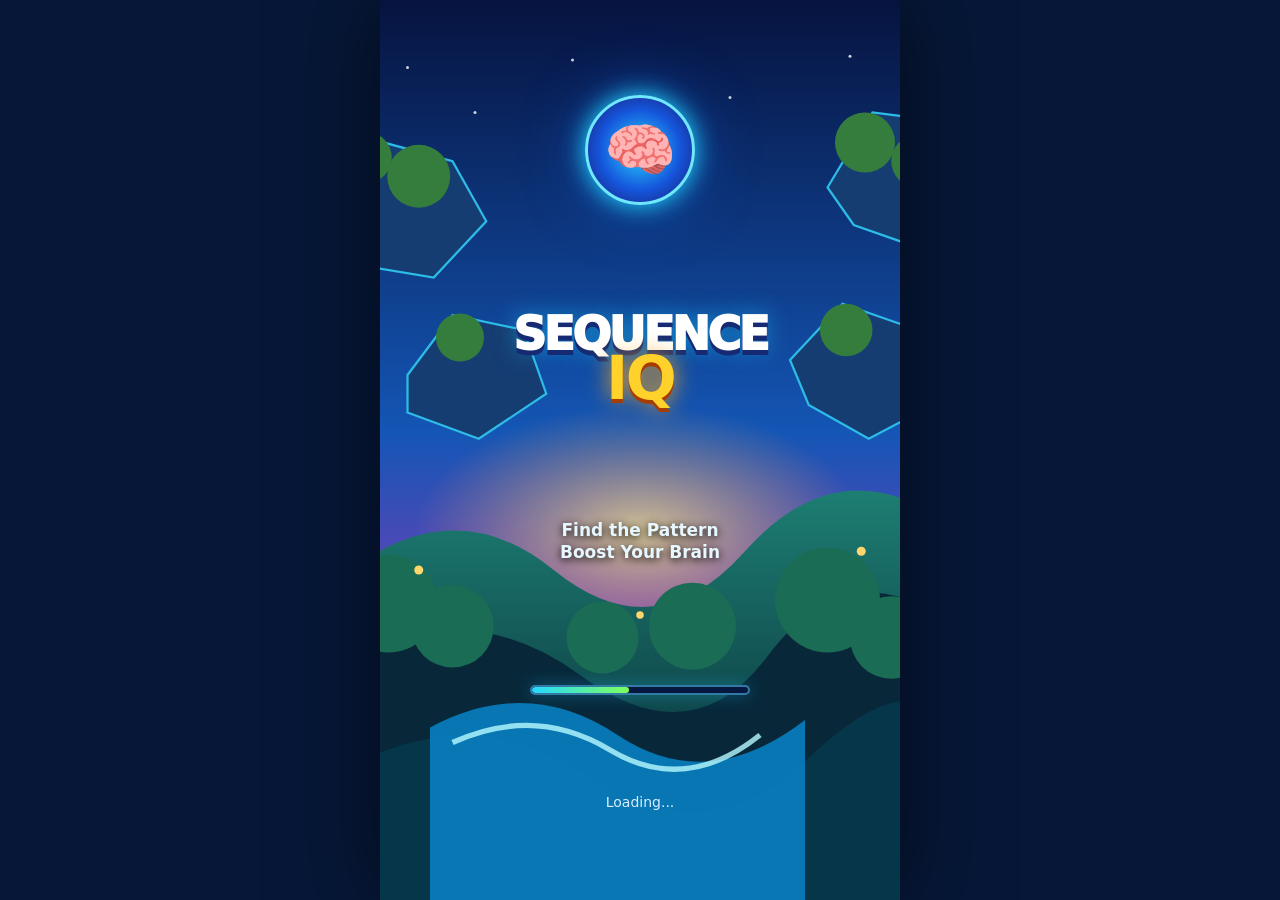
==== commit 62f3dcbb: "Bust Web CSS cache after final visual fixes" ====
--- a/web/index.html
+++ b/web/index.html
@@ -1,8 +1,7 @@
 <!doctype html>
-<html lang="en">
-<head><meta charset="utf-8"><meta name="viewport" content="width=device-width,initial-scale=1,viewport-fit=cover"><meta name="theme-color" content="#061c4b"><title>Sequence IQ</title><link rel="stylesheet" href="styles.css?v=3"></head>
+<html lang="en"><head><meta charset="utf-8"><meta name="viewport" content="width=device-width,initial-scale=1,viewport-fit=cover"><meta name="theme-color" content="#061c4b"><title>Sequence IQ</title><link rel="stylesheet" href="styles.css?v=5"><link rel="stylesheet" href="styles-fixes.css?v=2"></head>
 <body><div class="app" id="app"></div><script type="module">
 import { AppController } from './Controller/AppController.js';
 const app=document.getElementById('app');
-try { const controller=new AppController(app); await controller.model.loadPuzzles(); controller.openLevels = controller.openLevels.bind(controller); } catch(error) { console.error(error); app.innerHTML='<section class="fatal"><h2>Sequence IQ</h2><p>Could not load the puzzle data. Please refresh the page.</p></section>'; }
+try { const controller=new AppController(app); await controller.init(); window.sequenceIQ=controller; } catch(error) { console.error(error); app.innerHTML='<section class="fatal"><h2>Sequence IQ</h2><p>Could not load the puzzle data. Please refresh the page.</p></section>'; }
 </script></body></html>
--- a/web/styles.css
+++ b/web/styles.css
@@ -1 +1 @@
-*{box-sizing:border-box}html,body{margin:0;width:100%;height:100%;font-family:Inter,ui-sans-serif,system-ui,-apple-system,BlinkMacSystemFont,"Segoe UI",sans-serif;background:#061737;color:#fff}body{overflow:hidden}.app{height:100svh;max-width:520px;margin:auto;position:relative;background:#061737 url('assets/backgrounds/bg-home.svg') center/cover fixed no-repeat;box-shadow:0 0 80px #0008;overflow:hidden}.app:before{content:"";position:absolute;inset:0;pointer-events:none;background:linear-gradient(180deg,#03133c44,#031333aa 85%);z-index:0}.topbar,main{position:relative;z-index:1}.topbar{height:74px;padding:12px 16px;display:grid;grid-template-columns:46px 1fr 46px;align-items:center;gap:8px}.topbar.splash-hidden{display:none}.brand{text-align:center;line-height:1}.brand span{display:block;font-size:9px;letter-spacing:.16em;color:#73dcff;font-weight:900;margin-bottom:5px}.brand strong{font-size:16px;letter-spacing:.06em;text-shadow:0 2px 8px #000}.brand b{color:#ffd52e}.round-btn,.back-btn{border:2px solid #8ee8ff88;background:linear-gradient(#1459a8dd,#08275ddd);color:#fff;border-radius:50%;box-shadow:0 4px 16px #0008,inset 0 1px #fff5;font-size:22px;width:44px;height:44px;display:grid;place-items:center;cursor:pointer}.screen{display:none;height:calc(100svh - 74px);min-height:0;padding:12px 18px 30px;overflow-y:auto;overscroll-behavior:contain}.screen.active{display:block}.splash-screen{position:absolute;inset:0;height:100svh!important;z-index:50;display:none!important;place-items:center;text-align:center;padding:40px 24px;background:url('assets/backgrounds/bg-home.svg') center/cover no-repeat;overflow:hidden}.splash-screen.active{display:grid!important}.splash-screen small{font-size:14px;color:#d8edff}.loading{width:220px;height:10px;border-radius:99px;border:2px solid #5bcfff88;background:#06183f;overflow:hidden;box-shadow:0 0 16px #1abfff55}.loading span{display:block;width:45%;height:100%;border-radius:99px;background:linear-gradient(90deg,#25d9ff,#7dff5b);animation:loading 1.2s ease-in-out infinite alternate}@keyframes loading{to{width:92%}}.hero-screen{text-align:center;background:url('assets/backgrounds/bg-home.svg') center/cover no-repeat;padding-top:22px}.hero-logo{width:110px;height:110px;margin:10px auto 4px;border-radius:50%;display:grid;place-items:center;font-size:58px;background:radial-gradient(circle,#26d9ff,#1555db 55%,#1b1769);border:3px solid #6ee8ff;box-shadow:0 0 24px #20dfff,0 0 60px #1767ff88}.game-title{font-size:46px;line-height:.82;font-weight:1000;letter-spacing:-.06em;text-shadow:0 5px 0 #152a72,0 0 22px #1dcfff88;margin-top:8px}.game-title b{font-size:60px;color:#ffd22b;text-shadow:0 4px 0 #a83b00,0 0 22px #ffad1f}.tagline{font-size:17px;font-weight:800;line-height:1.3;margin:16px 0 22px;color:#e7f7ff;text-shadow:0 2px 8px #000}.graphic-btn{border:0;color:#fff;font-weight:1000;letter-spacing:.04em;cursor:pointer;text-shadow:0 2px 3px #0008;transition:transform .15s,filter .15s}.graphic-btn:hover{transform:translateY(-2px);filter:brightness(1.08)}.play-btn{width:min(100%,360px);padding:17px 26px;border-radius:50px;background:linear-gradient(#2dff5f,#00b72e 58%,#008b28);border:3px solid #74ff91;box-shadow:0 5px 0 #006c20,0 0 24px #25ff5788,inset 0 2px #fff9;font-size:27px}.play-btn span{font-size:22px;margin-right:8px}.home-actions{display:grid;grid-template-columns:repeat(3,1fr);gap:10px;margin:22px 0}.small-card{min-height:78px;border-radius:20px;border:2px solid #79dfff88;background:linear-gradient(#1559a9dd,#072b66dd);color:#fff;box-shadow:0 6px 14px #0007,inset 0 1px #fff5;font-weight:1000;font-size:25px;cursor:pointer}.small-card strong{display:block;font-size:10px;letter-spacing:.1em;margin-top:4px}.quote-card{margin:0 auto;padding:14px;border-radius:18px;background:#061e4dcc;border:1px solid #58cfff66;color:#d9f6ff;font-weight:700;line-height:1.35;max-width:320px}.screen-top{display:grid;grid-template-columns:46px 1fr auto;align-items:center;gap:12px;margin-bottom:14px}.screen-top>div:nth-child(2){text-align:center}.eyebrow{font-size:10px;letter-spacing:.16em;font-weight:1000;color:#74e5ff}.screen-top h2{margin:3px 0 0;font-size:25px}.hint-pill,.level-pill{padding:9px 13px;border-radius:22px;background:linear-gradient(#164d94dd,#09265add);border:2px solid #67dfff77;box-shadow:inset 0 1px #fff4,0 4px 12px #0006;font-weight:900;white-space:nowrap}.difficulty-picker{display:grid;grid-template-columns:repeat(3,1fr);gap:8px;margin-bottom:12px}.difficulty-picker button{border:2px solid #4acfff66;border-radius:18px;padding:12px 4px;background:linear-gradient(#154c9b,#071f52);color:#fff;font-weight:1000;cursor:pointer}.difficulty-picker button.active{background:linear-gradient(#1bdb5b,#07912e);border-color:#79ff9a;box-shadow:0 0 18px #31ff7088}.difficulty-picker button.locked{filter:grayscale(.7);opacity:.55}.level-map{border-radius:28px;padding:18px 10px 28px;background:linear-gradient(#083a7a88,#041942cc),url('assets/backgrounds/bg-levels.svg') center/cover;border:2px solid #65dfff55;box-shadow:inset 0 1px #fff4,0 10px 30px #0008;position:relative;overflow:hidden}.level-map:before{content:"";position:absolute;inset:0;background:radial-gradient(circle at 50% 20%,#4ce7ff22,transparent 45%);pointer-events:none}.map-row{position:relative;display:grid;grid-template-columns:repeat(4,1fr);gap:10px;min-height:92px;align-items:center}.map-row:after{content:"";position:absolute;left:13%;right:13%;top:50%;border-top:4px dotted #ffd43b99;z-index:0}.level-node{position:relative;z-index:1;display:grid;place-items:center;cursor:pointer;border:0;background:none;color:#fff}.node{width:60px;height:60px;border-radius:50%;display:grid;place-items:center;font-size:19px;font-weight:1000;background:radial-gradient(circle at 35% 25%,#42c8ff,#1853be 55%,#081a58);border:3px solid #80dcff;box-shadow:0 6px 12px #0009,inset 0 3px #fff6}.level-node.completed .node{background:radial-gradient(circle at 35% 25%,#65f3ff,#2959e8 58%,#17217d);border-color:#55edff}.level-node.current .node{background:radial-gradient(circle at 35% 25%,#d9ff65,#20d852 55%,#07862d);border-color:#eaff86;box-shadow:0 0 8px #fff,0 0 26px #3cff66,0 6px 12px #0009}.level-node.current{animation:jump .8s ease-in-out infinite alternate}.level-node.locked .node{background:linear-gradient(#65748b,#293444);border-color:#aab6c5}.level-stars{font-size:10px;color:#ffd52e;margin-top:3px;text-shadow:0 0 7px #ffd000}.current-label{font-size:8px;color:#aaffb8;font-weight:1000;margin-top:2px;letter-spacing:.08em}@keyframes jump{to{transform:translateY(-9px) scale(1.08)}}.game-screen{background:url('assets/backgrounds/bg-game.svg') center/cover}.game-screen .screen-top{margin-bottom:8px}.lives{color:#ff4d6e;font-size:18px;letter-spacing:3px;text-shadow:0 0 10px #ff3c5d}.progress{height:8px;background:#061a43;border-radius:99px;border:1px solid #62dfff55;overflow:hidden;margin:4px 0 16px}.progress div{height:100%;background:linear-gradient(90deg,#22eaff,#8cff45);box-shadow:0 0 10px #46edff;transition:width .3s}.question-card{padding:22px 14px;border-radius:25px;background:linear-gradient(#0e3f82e8,#071e4ce8);border:2px solid #64ddff66;box-shadow:0 10px 25px #0008,inset 0 1px #fff5;text-align:center}.question-card h2{font-size:20px;margin:7px 0 18px}.sequence{display:flex;gap:6px;justify-content:center}.sequence span{flex:1;min-width:0;padding:14px 4px;border-radius:13px;background:linear-gradient(#123f78,#071c45);border:2px solid #4ebcff77;font-size:20px;font-weight:1000;box-shadow:inset 0 1px #fff4}.sequence span.missing{background:linear-gradient(#6926a8,#35105e);border-color:#d176ff;box-shadow:0 0 16px #b43dff88}.options{display:grid;grid-template-columns:1fr 1fr;gap:12px;margin:18px 0}.option{min-height:62px;border-radius:18px;border:2px solid #63cfff88;background:linear-gradient(#14529ddd,#09295ddd);color:#fff;font-size:20px;font-weight:1000;box-shadow:0 5px 0 #03183e,inset 0 1px #fff5;cursor:pointer}.option:hover{transform:translateY(-2px)}.option.correct{background:linear-gradient(#36e95f,#078e31);border-color:#9cffaa}.option.wrong{background:#4d1c39;opacity:.55}.option.removed{visibility:hidden}.game-tools{display:grid;grid-template-columns:repeat(3,1fr);gap:10px}.tool-btn{position:relative;border:2px solid #65d9ff77;border-radius:18px;padding:10px 4px;background:linear-gradient(#144b8ddd,#082554dd);color:#fff;font-size:24px;font-weight:1000;cursor:pointer;box-shadow:0 5px 12px #0006}.tool-btn span{display:block;font-size:10px;letter-spacing:.06em}.tool-btn i{position:absolute;top:-7px;right:-4px;background:#ff3c55;color:#fff;border-radius:50%;min-width:22px;padding:3px;font-size:10px;font-style:normal}.feedback{text-align:center;min-height:20px;font-weight:900;color:#ffe67a}.result-screen{display:grid;place-items:center;background:url('assets/backgrounds/bg-gameover.svg') center/cover}.result-card{width:min(100%,390px);padding:34px 24px;border-radius:30px;text-align:center;background:linear-gradient(#092e69ee,#061a43f5);border:2px solid #6bdcff88;box-shadow:0 15px 40px #000a,inset 0 1px #fff5}.result-card.success{background:linear-gradient(#074c43ee,#062544f5)}.trophy{font-size:70px;filter:drop-shadow(0 0 18px #ffd52e)}.result-card h2{font-size:34px;margin:5px 0}.result-card p{color:#d7ecff;line-height:1.5}.stars{color:#ffd52e;font-size:28px;letter-spacing:5px;text-shadow:0 0 12px #ffbd00;margin:10px}.wide-btn,.link-btn{width:100%;border-radius:17px;padding:13px;margin-top:10px;font-weight:1000;cursor:pointer}.wide-btn{border:2px solid #63d9ff88;background:linear-gradient(#1557a5,#082b63);color:#fff}.link-btn{border:0;background:none;color:#aeeaff}.modal{position:fixed;inset:0;background:#020a1dcc;display:grid;place-items:center;padding:20px;z-index:20}.modal.hidden{display:none}.modal-card{width:min(100%,400px);padding:24px;border-radius:28px;background:linear-gradient(#0b3977,#061b43);border:2px solid #69ddff88;box-shadow:0 20px 50px #000b}.modal-head{display:flex;justify-content:space-between;align-items:center}.modal-head h2{margin:0 0 10px}.modal-card label{display:flex;justify-content:space-between;align-items:center;padding:18px 2px;border-bottom:1px solid #64dfff33;font-weight:900}.modal-card input{width:48px;height:25px;accent-color:#2eea5d}.modal-card p{color:#b8d5ef;font-size:13px;line-height:1.5}@media(max-width:390px){.screen{padding-left:12px;padding-right:12px}.node{width:52px;height:52px}.game-title{font-size:39px}.game-title b{font-size:52px}.sequence span{font-size:17px;padding:12px 2px}}+*{box-sizing:border-box}html,body{margin:0;width:100%;height:100%;font-family:Inter,ui-sans-serif,system-ui,-apple-system,BlinkMacSystemFont,"Segoe UI",sans-serif;background:#061737;color:#fff}body{overflow:hidden}.app{height:100svh;max-width:520px;margin:auto;position:relative;background:#061737 url('../assets/backgrounds/bg-home.svg') center/cover fixed no-repeat;box-shadow:0 0 80px #0008;overflow:hidden}.app:before{content:"";position:absolute;inset:0;pointer-events:none;background:linear-gradient(180deg,#03133c44,#031333aa 85%);z-index:0}.topbar,main{position:relative;z-index:1}.topbar{height:74px;padding:12px 16px;display:grid;grid-template-columns:46px 1fr 46px;align-items:center;gap:8px}.topbar.splash-hidden{display:none}.brand{text-align:center;line-height:1}.brand span{display:block;font-size:9px;letter-spacing:.16em;color:#73dcff;font-weight:900;margin-bottom:5px}.brand strong{font-size:16px;letter-spacing:.06em;text-shadow:0 2px 8px #000}.brand b{color:#ffd52e}.round-btn,.back-btn{border:2px solid #8ee8ff88;background:linear-gradient(#1459a8dd,#08275ddd);color:#fff;border-radius:50%;box-shadow:0 4px 16px #0008,inset 0 1px #fff5;font-size:22px;width:44px;height:44px;display:grid;place-items:center;cursor:pointer}.screen{display:none;height:calc(100svh - 74px);min-height:0;padding:12px 18px 30px;overflow-y:auto;overscroll-behavior:contain}.screen.active{display:block}.splash-screen{position:absolute;inset:0;height:100svh!important;z-index:50;display:none!important;place-items:center;text-align:center;padding:40px 24px;background:url('../assets/backgrounds/bg-home.svg') center/cover no-repeat;overflow:hidden}.splash-screen.active{display:grid!important}.splash-screen small{font-size:14px;color:#d8edff}.loading{width:220px;height:10px;border-radius:99px;border:2px solid #5bcfff88;background:#06183f;overflow:hidden;box-shadow:0 0 16px #1abfff55}.loading span{display:block;width:45%;height:100%;border-radius:99px;background:linear-gradient(90deg,#25d9ff,#7dff5b);animation:loading 1.2s ease-in-out infinite alternate}@keyframes loading{to{width:92%}}.hero-screen{text-align:center;background:url('../assets/backgrounds/bg-home.svg') center/cover no-repeat;padding-top:22px}.hero-logo{width:110px;height:110px;margin:10px auto 4px;border-radius:50%;display:grid;place-items:center;font-size:58px;background:radial-gradient(circle,#26d9ff,#1555db 55%,#1b1769);border:3px solid #6ee8ff;box-shadow:0 0 24px #20dfff,0 0 60px #1767ff88}.game-title{font-size:46px;line-height:.82;font-weight:1000;letter-spacing:-.06em;text-shadow:0 5px 0 #152a72,0 0 22px #1dcfff88;margin-top:8px}.game-title b{font-size:60px;color:#ffd22b;text-shadow:0 4px 0 #a83b00,0 0 22px #ffad1f}.tagline{font-size:17px;font-weight:800;line-height:1.3;margin:16px 0 22px;color:#e7f7ff;text-shadow:0 2px 8px #000}.graphic-btn{border:0;color:#fff;font-weight:1000;letter-spacing:.04em;cursor:pointer;text-shadow:0 2px 3px #0008;transition:transform .15s,filter .15s}.graphic-btn:hover{transform:translateY(-2px);filter:brightness(1.08)}.play-btn{width:min(100%,360px);padding:17px 26px;border-radius:50px;background:linear-gradient(#2dff5f,#00b72e 58%,#008b28);border:3px solid #74ff91;box-shadow:0 5px 0 #006c20,0 0 24px #25ff5788,inset 0 2px #fff9;font-size:27px}.play-btn span{font-size:22px;margin-right:8px}.home-actions{display:grid;grid-template-columns:repeat(3,1fr);gap:10px;margin:22px 0}.small-card{min-height:78px;border-radius:20px;border:2px solid #79dfff88;background:linear-gradient(#1559a9dd,#072b66dd);color:#fff;box-shadow:0 6px 14px #0007,inset 0 1px #fff5;font-weight:1000;font-size:25px;cursor:pointer}.small-card strong{display:block;font-size:10px;letter-spacing:.1em;margin-top:4px}.quote-card{margin:0 auto;padding:14px;border-radius:18px;background:#061e4dcc;border:1px solid #58cfff66;color:#d9f6ff;font-weight:700;line-height:1.35;max-width:320px}.screen-top{display:grid;grid-template-columns:46px 1fr auto;align-items:center;gap:12px;margin-bottom:14px}.screen-top>div:nth-child(2){text-align:center}.eyebrow{font-size:10px;letter-spacing:.16em;font-weight:1000;color:#74e5ff}.screen-top h2{margin:3px 0 0;font-size:25px}.hint-pill,.level-pill{padding:9px 13px;border-radius:22px;background:linear-gradient(#164d94dd,#09265add);border:2px solid #67dfff77;box-shadow:inset 0 1px #fff4,0 4px 12px #0006;font-weight:900;white-space:nowrap}.difficulty-picker{display:grid;grid-template-columns:repeat(3,1fr);gap:8px;margin-bottom:12px}.difficulty-picker button{border:2px solid #4acfff66;border-radius:18px;padding:12px 4px;background:linear-gradient(#154c9b,#071f52);color:#fff;font-weight:1000;cursor:pointer}.difficulty-picker button.active{background:linear-gradient(#1bdb5b,#07912e);border-color:#79ff9a;box-shadow:0 0 18px #31ff7088}.difficulty-picker button.locked{filter:grayscale(.7);opacity:.55}.level-map{border-radius:28px;padding:18px 10px 28px;background:linear-gradient(#083a7a88,#041942cc),url('../assets/backgrounds/bg-levels.svg') center/cover;border:2px solid #65dfff55;box-shadow:inset 0 1px #fff4,0 10px 30px #0008;position:relative;overflow:hidden}.level-map:before{content:"";position:absolute;inset:0;background:radial-gradient(circle at 50% 20%,#4ce7ff22,transparent 45%);pointer-events:none}.map-row{position:relative;display:grid;grid-template-columns:repeat(4,1fr);gap:10px;min-height:92px;align-items:center}.map-row:after{content:"";position:absolute;left:13%;right:13%;top:50%;border-top:4px dotted #ffd43b99;z-index:0}.level-node{position:relative;z-index:1;display:grid;place-items:center;cursor:pointer;border:0;background:none;color:#fff}.node{width:60px;height:60px;border-radius:50%;display:grid;place-items:center;font-size:19px;font-weight:1000;background:radial-gradient(circle at 35% 25%,#42c8ff,#1853be 55%,#081a58);border:3px solid #80dcff;box-shadow:0 6px 12px #0009,inset 0 3px #fff6}.level-node.completed .node{background:radial-gradient(circle at 35% 25%,#65f3ff,#2959e8 58%,#17217d);border-color:#55edff}.level-node.current .node{background:radial-gradient(circle at 35% 25%,#d9ff65,#20d852 55%,#07862d);border-color:#eaff86;box-shadow:0 0 8px #fff,0 0 26px #3cff66,0 6px 12px #0009}.level-node.current{animation:jump .8s ease-in-out infinite alternate}.level-node.locked .node{background:linear-gradient(#65748b,#293444);border-color:#aab6c5}.level-stars{font-size:10px;color:#ffd52e;margin-top:3px;text-shadow:0 0 7px #ffd000}.current-label{font-size:8px;color:#aaffb8;font-weight:1000;margin-top:2px;letter-spacing:.08em}@keyframes jump{to{transform:translateY(-9px) scale(1.08)}}.game-screen{background:url('../assets/backgrounds/bg-game.svg') center/cover}.game-screen .screen-top{margin-bottom:8px}.lives{color:#ff4d6e;font-size:18px;letter-spacing:3px;text-shadow:0 0 10px #ff3c5d}.progress{height:8px;background:#061a43;border-radius:99px;border:1px solid #62dfff55;overflow:hidden;margin:4px 0 16px}.progress div{height:100%;background:linear-gradient(90deg,#22eaff,#8cff45);box-shadow:0 0 10px #46edff;transition:width .3s}.question-card{padding:22px 14px;border-radius:25px;background:linear-gradient(#0e3f82e8,#071e4ce8);border:2px solid #64ddff66;box-shadow:0 10px 25px #0008,inset 0 1px #fff5;text-align:center}.question-card h2{font-size:20px;margin:7px 0 18px}.sequence{display:flex;gap:6px;justify-content:center}.sequence span{flex:1;min-width:0;padding:14px 4px;border-radius:13px;background:linear-gradient(#123f78,#071c45);border:2px solid #4ebcff77;font-size:20px;font-weight:1000;box-shadow:inset 0 1px #fff4}.sequence span.missing{background:linear-gradient(#6926a8,#35105e);border-color:#d176ff;box-shadow:0 0 16px #b43dff88}.options{display:grid;grid-template-columns:1fr 1fr;gap:12px;margin:18px 0}.option{min-height:62px;border-radius:18px;border:2px solid #63cfff88;background:linear-gradient(#14529ddd,#09295ddd);color:#fff;font-size:20px;font-weight:1000;box-shadow:0 5px 0 #03183e,inset 0 1px #fff5;cursor:pointer}.option:hover{transform:translateY(-2px)}.option.correct{background:linear-gradient(#36e95f,#078e31);border-color:#9cffaa}.option.wrong{background:#4d1c39;opacity:.55}.option.removed{visibility:hidden}.game-tools{display:grid;grid-template-columns:repeat(3,1fr);gap:10px}.tool-btn{position:relative;border:2px solid #65d9ff77;border-radius:18px;padding:10px 4px;background:linear-gradient(#144b8ddd,#082554dd);color:#fff;font-size:24px;font-weight:1000;cursor:pointer;box-shadow:0 5px 12px #0006}.tool-btn span{display:block;font-size:10px;letter-spacing:.06em}.tool-btn i{position:absolute;top:-7px;right:-4px;background:#ff3c55;color:#fff;border-radius:50%;min-width:22px;padding:3px;font-size:10px;font-style:normal}.feedback{text-align:center;min-height:20px;font-weight:900;color:#ffe67a}.result-screen{display:grid;place-items:center;background:url('../assets/backgrounds/bg-home.svg') center/cover}.result-card{width:min(100%,390px);padding:34px 24px;border-radius:30px;text-align:center;background:linear-gradient(#092e69ee,#061a43f5);border:2px solid #6bdcff88;box-shadow:0 15px 40px #000a,inset 0 1px #fff5}.result-card.success{background:linear-gradient(#074c43ee,#062544f5)}.trophy{font-size:70px;filter:drop-shadow(0 0 18px #ffd52e)}.result-card h2{font-size:34px;margin:5px 0}.result-card p{color:#d7ecff;line-height:1.5}.stars{color:#ffd52e;font-size:28px;letter-spacing:5px;text-shadow:0 0 12px #ffbd00;margin:10px}.wide-btn,.link-btn{width:100%;border-radius:17px;padding:13px;margin-top:10px;font-weight:1000;cursor:pointer}.wide-btn{border:2px solid #63d9ff88;background:linear-gradient(#1557a5,#082b63);color:#fff}.link-btn{border:0;background:none;color:#aeeaff}.modal{position:fixed;inset:0;background:#020a1dcc;display:grid;place-items:center;padding:20px;z-index:20}.modal.hidden{display:none}.modal-card{width:min(100%,400px);padding:24px;border-radius:28px;background:linear-gradient(#0b3977,#061b43);border:2px solid #69ddff88;box-shadow:0 20px 50px #000b}.modal-head{display:flex;justify-content:space-between;align-items:center}.modal-head h2{margin:0 0 10px}.modal-card label{display:flex;justify-content:space-between;align-items:center;padding:18px 2px;border-bottom:1px solid #64dfff33;font-weight:900}.modal-card input{width:48px;height:25px;accent-color:#2eea5d}.modal-card p{color:#b8d5ef;font-size:13px;line-height:1.5}@media(max-width:390px){.screen{padding-left:12px;padding-right:12px}.node{width:52px;height:52px}.game-title{font-size:39px}.game-title b{font-size:52px}.sequence span{font-size:17px;padding:12px 2px}}
--- a/web/styles-fixes.css
+++ b/web/styles-fixes.css
@@ -0,0 +1 @@
+.screen{height:100svh!important;min-height:100svh!important}.hero-screen{overflow-y:auto}.splash-screen{height:100svh!important;min-height:100svh!important}.difficulty-cards{display:grid;gap:14px}.difficulty-card{display:grid;grid-template-columns:62px 1fr 30px;align-items:center;text-align:left;gap:12px;min-height:92px;padding:12px 16px;border:2px solid #58dfff88;border-radius:22px;color:#fff;background:linear-gradient(135deg,#0f4b92,#09285c);box-shadow:0 8px 20px #0008,inset 0 1px #fff5;cursor:pointer}.difficulty-card.easy{background:linear-gradient(135deg,#14c94d,#087c38)}.difficulty-card.hard{background:linear-gradient(135deg,#126bdc,#1839a2)}.difficulty-card.master{background:linear-gradient(135deg,#a31eea,#4e13a1)}.difficulty-card.locked{filter:grayscale(.75);opacity:.55;cursor:not-allowed}.difficulty-icon{font-size:38px;text-align:center}.difficulty-card strong{display:block;font-size:22px}.difficulty-card small,.difficulty-card em{display:block;font-style:normal;font-size:11px}.difficulty-card em{opacity:.82;margin-top:3px}.difficulty-card>b{font-size:36px}.settings-card,.shop-card,.list-card,.stats-card,.coming-card{border:2px solid #63d9ff66;border-radius:24px;padding:20px;background:linear-gradient(#0b3977dd,#061b43ee);box-shadow:0 12px 30px #0008}.settings-card label{display:flex;justify-content:space-between;align-items:center;padding:17px 4px;border-bottom:1px solid #64dfff33;font-weight:900}.settings-card label:last-of-type{border-bottom:0}.settings-card input{width:48px;height:25px;accent-color:#2eea5d}.settings-row{width:100%;display:grid;grid-template-columns:28px 1fr auto;align-items:center;text-align:left;gap:8px;padding:17px 4px;border:0;border-top:1px solid #64dfff33;background:none;color:#fff;font-size:14px}.settings-row span{color:#7ec9ff}.reset-btn{display:block;margin:20px auto 0;padding:12px 28px;border-radius:22px;border:2px solid #67dfff88;background:linear-gradient(#1458a8,#092b62);color:#fff;font-weight:1000}.shop-items{display:grid;gap:12px}.shop-item{display:grid;grid-template-columns:48px 1fr auto;align-items:center;gap:12px;padding:13px;border:2px solid #58dfff66;border-radius:18px;background:linear-gradient(#0d3c78,#071e4b);box-shadow:0 7px 18px #0007}.shop-item .shop-icon{font-size:30px;text-align:center}.shop-item b,.shop-item small{display:block}.shop-item small{color:#b7d5f1;margin-top:3px}.shop-item button{border:2px solid #ffd45c;border-radius:10px;background:linear-gradient(#ffd84e,#e99b18);color:#3a2400;padding:9px 12px;font-weight:1000}.coin-pill{padding:9px 13px;border-radius:20px;background:#173e70;border:2px solid #ffd75b88}.achievement{display:grid;grid-template-columns:42px 1fr;gap:10px;align-items:center;padding:12px;border:1px solid #58cfff44;border-radius:16px;margin-bottom:10px;background:#061f4bcc}.achievement>span{font-size:26px;text-align:center}.achievement b,.achievement small{display:block}.achievement small{color:#8fb9df;margin-top:3px}.achievement.unlocked{border-color:#ffd34c88}.stats-card .stat{display:flex;justify-content:space-between;padding:14px 0;border-bottom:1px solid #58cfff33}.stats-card .stat:last-of-type{border-bottom:0}.coming-screen{background:url('../assets/backgrounds/bg-home.svg') center/cover}.coming-card{text-align:center}.coming-trophy{font-size:92px;filter:drop-shadow(0 0 18px #ffd52e)}.coming-card h2{font-size:25px;margin:8px 0;color:#ffd85b}.coming-card h3{font-size:30px;margin:0;color:#ffb72f}.stay-tuned{margin-top:26px;color:#69cfff;font-size:18px;font-weight:1000}.option.removed{visibility:hidden;pointer-events:none}.tool-btn:disabled{opacity:.5;cursor:not-allowed}.fatal{height:100svh;display:grid;place-content:center;text-align:center;padding:30px;background:#061737;color:#fff}.fatal p{color:#b8d5ef}.home-top{display:grid;grid-template-columns:44px 1fr auto;align-items:center;padding:4px 2px 0}.home-hearts{font-weight:1000;font-size:18px}.home-hearts span{display:inline-grid;place-items:center;width:25px;height:25px;margin-left:5px;border-radius:50%;background:#16d955;border:2px solid #8cffaa}.hero-screen{padding-top:8px;background:url('../assets/backgrounds/bg-home.svg') center/cover}.hero-logo{margin-top:5px}.home-actions .small-card{min-height:82px}.home-actions .small-card:nth-child(3){font-size:22px}.result-card h2{font-size:32px;text-transform:none}.result-card.success h2{color:#57f35e}.result-stats{margin:10px 0 18px;padding:5px 0}.result-stats div{display:flex;justify-content:space-between;padding:9px 0;border-bottom:1px solid #58cfff33}.result-stats span{color:#e6f1ff}.result-stats .score{color:#5cff75}.result-actions{display:grid;grid-template-columns:1fr 1fr;gap:12px;margin-top:10px}.result-icon-btn{border:0;border-radius:18px;padding:12px;background:linear-gradient(#194e91,#092657);color:#fff;font-size:28px;font-weight:1000}.result-icon-btn small{display:block;font-size:11px;margin-top:2px}.broken-heart{font-size:84px;filter:drop-shadow(0 0 18px #ff334d)}.retry-btn{background:linear-gradient(#1596ff,#0064d8);border-color:#68c9ff}.gameover-screen{background:url('../assets/backgrounds/bg-gameover.svg') center/cover}.settings-screen,.shop-screen,.achievements-screen,.stats-screen,.difficulty-screen,.levels-screen,.game-screen{background:url('../assets/backgrounds/bg-home.svg') center/cover}.screen-top h2{font-size:22px}.screen-top{margin-top:2px}
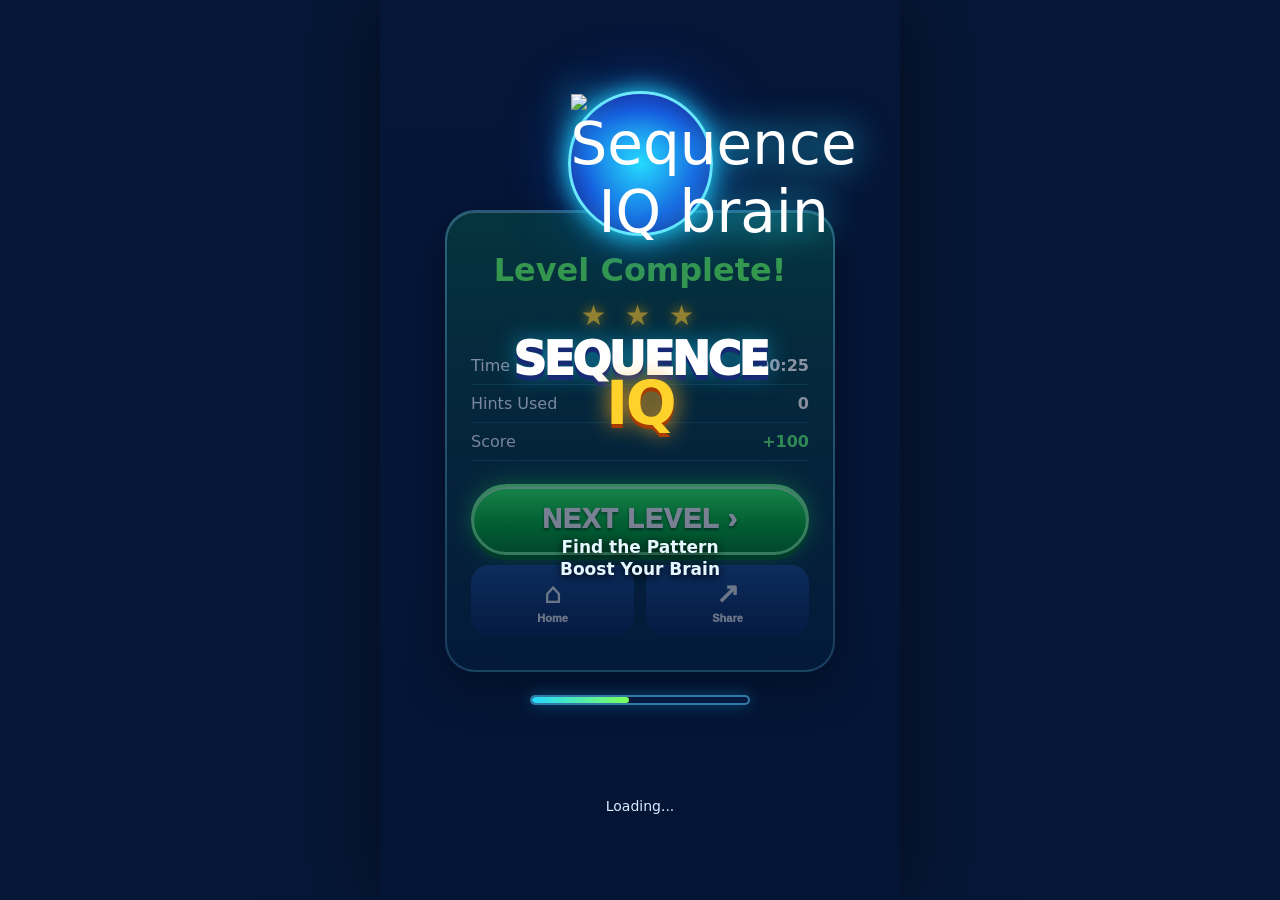
==== commit 7f9a7f08: "Refresh Web design assets for final testing" ====
--- a/web/index.html
+++ b/web/index.html
@@ -1,7 +1,7 @@
 <!doctype html>
-<html lang="en"><head><meta charset="utf-8"><meta name="viewport" content="width=device-width,initial-scale=1,viewport-fit=cover"><meta name="theme-color" content="#061c4b"><title>Sequence IQ</title><link rel="stylesheet" href="styles.css?v=5"><link rel="stylesheet" href="styles-fixes.css?v=2"></head>
+<html lang="en"><head><meta charset="utf-8"><meta name="viewport" content="width=device-width,initial-scale=1,viewport-fit=cover"><meta name="theme-color" content="#061c4b"><title>Sequence IQ</title><link rel="stylesheet" href="styles.css?v=6"><link rel="stylesheet" href="styles-fixes.css?v=3"></head>
 <body><div class="app" id="app"></div><script type="module">
-import { AppController } from './Controller/AppController.js';
+import { AppController } from './Controller/AppController.js?v=6';
 const app=document.getElementById('app');
 try { const controller=new AppController(app); await controller.init(); window.sequenceIQ=controller; } catch(error) { console.error(error); app.innerHTML='<section class="fatal"><h2>Sequence IQ</h2><p>Could not load the puzzle data. Please refresh the page.</p></section>'; }
 </script></body></html>
--- a/web/styles.css
+++ b/web/styles.css
@@ -1 +1 @@
-*{box-sizing:border-box}html,body{margin:0;width:100%;height:100%;font-family:Inter,ui-sans-serif,system-ui,-apple-system,BlinkMacSystemFont,"Segoe UI",sans-serif;background:#061737;color:#fff}body{overflow:hidden}.app{height:100svh;max-width:520px;margin:auto;position:relative;background:#061737 url('../assets/backgrounds/bg-home.svg') center/cover fixed no-repeat;box-shadow:0 0 80px #0008;overflow:hidden}.app:before{content:"";position:absolute;inset:0;pointer-events:none;background:linear-gradient(180deg,#03133c44,#031333aa 85%);z-index:0}.topbar,main{position:relative;z-index:1}.topbar{height:74px;padding:12px 16px;display:grid;grid-template-columns:46px 1fr 46px;align-items:center;gap:8px}.topbar.splash-hidden{display:none}.brand{text-align:center;line-height:1}.brand span{display:block;font-size:9px;letter-spacing:.16em;color:#73dcff;font-weight:900;margin-bottom:5px}.brand strong{font-size:16px;letter-spacing:.06em;text-shadow:0 2px 8px #000}.brand b{color:#ffd52e}.round-btn,.back-btn{border:2px solid #8ee8ff88;background:linear-gradient(#1459a8dd,#08275ddd);color:#fff;border-radius:50%;box-shadow:0 4px 16px #0008,inset 0 1px #fff5;font-size:22px;width:44px;height:44px;display:grid;place-items:center;cursor:pointer}.screen{display:none;height:calc(100svh - 74px);min-height:0;padding:12px 18px 30px;overflow-y:auto;overscroll-behavior:contain}.screen.active{display:block}.splash-screen{position:absolute;inset:0;height:100svh!important;z-index:50;display:none!important;place-items:center;text-align:center;padding:40px 24px;background:url('../assets/backgrounds/bg-home.svg') center/cover no-repeat;overflow:hidden}.splash-screen.active{display:grid!important}.splash-screen small{font-size:14px;color:#d8edff}.loading{width:220px;height:10px;border-radius:99px;border:2px solid #5bcfff88;background:#06183f;overflow:hidden;box-shadow:0 0 16px #1abfff55}.loading span{display:block;width:45%;height:100%;border-radius:99px;background:linear-gradient(90deg,#25d9ff,#7dff5b);animation:loading 1.2s ease-in-out infinite alternate}@keyframes loading{to{width:92%}}.hero-screen{text-align:center;background:url('../assets/backgrounds/bg-home.svg') center/cover no-repeat;padding-top:22px}.hero-logo{width:110px;height:110px;margin:10px auto 4px;border-radius:50%;display:grid;place-items:center;font-size:58px;background:radial-gradient(circle,#26d9ff,#1555db 55%,#1b1769);border:3px solid #6ee8ff;box-shadow:0 0 24px #20dfff,0 0 60px #1767ff88}.game-title{font-size:46px;line-height:.82;font-weight:1000;letter-spacing:-.06em;text-shadow:0 5px 0 #152a72,0 0 22px #1dcfff88;margin-top:8px}.game-title b{font-size:60px;color:#ffd22b;text-shadow:0 4px 0 #a83b00,0 0 22px #ffad1f}.tagline{font-size:17px;font-weight:800;line-height:1.3;margin:16px 0 22px;color:#e7f7ff;text-shadow:0 2px 8px #000}.graphic-btn{border:0;color:#fff;font-weight:1000;letter-spacing:.04em;cursor:pointer;text-shadow:0 2px 3px #0008;transition:transform .15s,filter .15s}.graphic-btn:hover{transform:translateY(-2px);filter:brightness(1.08)}.play-btn{width:min(100%,360px);padding:17px 26px;border-radius:50px;background:linear-gradient(#2dff5f,#00b72e 58%,#008b28);border:3px solid #74ff91;box-shadow:0 5px 0 #006c20,0 0 24px #25ff5788,inset 0 2px #fff9;font-size:27px}.play-btn span{font-size:22px;margin-right:8px}.home-actions{display:grid;grid-template-columns:repeat(3,1fr);gap:10px;margin:22px 0}.small-card{min-height:78px;border-radius:20px;border:2px solid #79dfff88;background:linear-gradient(#1559a9dd,#072b66dd);color:#fff;box-shadow:0 6px 14px #0007,inset 0 1px #fff5;font-weight:1000;font-size:25px;cursor:pointer}.small-card strong{display:block;font-size:10px;letter-spacing:.1em;margin-top:4px}.quote-card{margin:0 auto;padding:14px;border-radius:18px;background:#061e4dcc;border:1px solid #58cfff66;color:#d9f6ff;font-weight:700;line-height:1.35;max-width:320px}.screen-top{display:grid;grid-template-columns:46px 1fr auto;align-items:center;gap:12px;margin-bottom:14px}.screen-top>div:nth-child(2){text-align:center}.eyebrow{font-size:10px;letter-spacing:.16em;font-weight:1000;color:#74e5ff}.screen-top h2{margin:3px 0 0;font-size:25px}.hint-pill,.level-pill{padding:9px 13px;border-radius:22px;background:linear-gradient(#164d94dd,#09265add);border:2px solid #67dfff77;box-shadow:inset 0 1px #fff4,0 4px 12px #0006;font-weight:900;white-space:nowrap}.difficulty-picker{display:grid;grid-template-columns:repeat(3,1fr);gap:8px;margin-bottom:12px}.difficulty-picker button{border:2px solid #4acfff66;border-radius:18px;padding:12px 4px;background:linear-gradient(#154c9b,#071f52);color:#fff;font-weight:1000;cursor:pointer}.difficulty-picker button.active{background:linear-gradient(#1bdb5b,#07912e);border-color:#79ff9a;box-shadow:0 0 18px #31ff7088}.difficulty-picker button.locked{filter:grayscale(.7);opacity:.55}.level-map{border-radius:28px;padding:18px 10px 28px;background:linear-gradient(#083a7a88,#041942cc),url('../assets/backgrounds/bg-levels.svg') center/cover;border:2px solid #65dfff55;box-shadow:inset 0 1px #fff4,0 10px 30px #0008;position:relative;overflow:hidden}.level-map:before{content:"";position:absolute;inset:0;background:radial-gradient(circle at 50% 20%,#4ce7ff22,transparent 45%);pointer-events:none}.map-row{position:relative;display:grid;grid-template-columns:repeat(4,1fr);gap:10px;min-height:92px;align-items:center}.map-row:after{content:"";position:absolute;left:13%;right:13%;top:50%;border-top:4px dotted #ffd43b99;z-index:0}.level-node{position:relative;z-index:1;display:grid;place-items:center;cursor:pointer;border:0;background:none;color:#fff}.node{width:60px;height:60px;border-radius:50%;display:grid;place-items:center;font-size:19px;font-weight:1000;background:radial-gradient(circle at 35% 25%,#42c8ff,#1853be 55%,#081a58);border:3px solid #80dcff;box-shadow:0 6px 12px #0009,inset 0 3px #fff6}.level-node.completed .node{background:radial-gradient(circle at 35% 25%,#65f3ff,#2959e8 58%,#17217d);border-color:#55edff}.level-node.current .node{background:radial-gradient(circle at 35% 25%,#d9ff65,#20d852 55%,#07862d);border-color:#eaff86;box-shadow:0 0 8px #fff,0 0 26px #3cff66,0 6px 12px #0009}.level-node.current{animation:jump .8s ease-in-out infinite alternate}.level-node.locked .node{background:linear-gradient(#65748b,#293444);border-color:#aab6c5}.level-stars{font-size:10px;color:#ffd52e;margin-top:3px;text-shadow:0 0 7px #ffd000}.current-label{font-size:8px;color:#aaffb8;font-weight:1000;margin-top:2px;letter-spacing:.08em}@keyframes jump{to{transform:translateY(-9px) scale(1.08)}}.game-screen{background:url('../assets/backgrounds/bg-game.svg') center/cover}.game-screen .screen-top{margin-bottom:8px}.lives{color:#ff4d6e;font-size:18px;letter-spacing:3px;text-shadow:0 0 10px #ff3c5d}.progress{height:8px;background:#061a43;border-radius:99px;border:1px solid #62dfff55;overflow:hidden;margin:4px 0 16px}.progress div{height:100%;background:linear-gradient(90deg,#22eaff,#8cff45);box-shadow:0 0 10px #46edff;transition:width .3s}.question-card{padding:22px 14px;border-radius:25px;background:linear-gradient(#0e3f82e8,#071e4ce8);border:2px solid #64ddff66;box-shadow:0 10px 25px #0008,inset 0 1px #fff5;text-align:center}.question-card h2{font-size:20px;margin:7px 0 18px}.sequence{display:flex;gap:6px;justify-content:center}.sequence span{flex:1;min-width:0;padding:14px 4px;border-radius:13px;background:linear-gradient(#123f78,#071c45);border:2px solid #4ebcff77;font-size:20px;font-weight:1000;box-shadow:inset 0 1px #fff4}.sequence span.missing{background:linear-gradient(#6926a8,#35105e);border-color:#d176ff;box-shadow:0 0 16px #b43dff88}.options{display:grid;grid-template-columns:1fr 1fr;gap:12px;margin:18px 0}.option{min-height:62px;border-radius:18px;border:2px solid #63cfff88;background:linear-gradient(#14529ddd,#09295ddd);color:#fff;font-size:20px;font-weight:1000;box-shadow:0 5px 0 #03183e,inset 0 1px #fff5;cursor:pointer}.option:hover{transform:translateY(-2px)}.option.correct{background:linear-gradient(#36e95f,#078e31);border-color:#9cffaa}.option.wrong{background:#4d1c39;opacity:.55}.option.removed{visibility:hidden}.game-tools{display:grid;grid-template-columns:repeat(3,1fr);gap:10px}.tool-btn{position:relative;border:2px solid #65d9ff77;border-radius:18px;padding:10px 4px;background:linear-gradient(#144b8ddd,#082554dd);color:#fff;font-size:24px;font-weight:1000;cursor:pointer;box-shadow:0 5px 12px #0006}.tool-btn span{display:block;font-size:10px;letter-spacing:.06em}.tool-btn i{position:absolute;top:-7px;right:-4px;background:#ff3c55;color:#fff;border-radius:50%;min-width:22px;padding:3px;font-size:10px;font-style:normal}.feedback{text-align:center;min-height:20px;font-weight:900;color:#ffe67a}.result-screen{display:grid;place-items:center;background:url('../assets/backgrounds/bg-home.svg') center/cover}.result-card{width:min(100%,390px);padding:34px 24px;border-radius:30px;text-align:center;background:linear-gradient(#092e69ee,#061a43f5);border:2px solid #6bdcff88;box-shadow:0 15px 40px #000a,inset 0 1px #fff5}.result-card.success{background:linear-gradient(#074c43ee,#062544f5)}.trophy{font-size:70px;filter:drop-shadow(0 0 18px #ffd52e)}.result-card h2{font-size:34px;margin:5px 0}.result-card p{color:#d7ecff;line-height:1.5}.stars{color:#ffd52e;font-size:28px;letter-spacing:5px;text-shadow:0 0 12px #ffbd00;margin:10px}.wide-btn,.link-btn{width:100%;border-radius:17px;padding:13px;margin-top:10px;font-weight:1000;cursor:pointer}.wide-btn{border:2px solid #63d9ff88;background:linear-gradient(#1557a5,#082b63);color:#fff}.link-btn{border:0;background:none;color:#aeeaff}.modal{position:fixed;inset:0;background:#020a1dcc;display:grid;place-items:center;padding:20px;z-index:20}.modal.hidden{display:none}.modal-card{width:min(100%,400px);padding:24px;border-radius:28px;background:linear-gradient(#0b3977,#061b43);border:2px solid #69ddff88;box-shadow:0 20px 50px #000b}.modal-head{display:flex;justify-content:space-between;align-items:center}.modal-head h2{margin:0 0 10px}.modal-card label{display:flex;justify-content:space-between;align-items:center;padding:18px 2px;border-bottom:1px solid #64dfff33;font-weight:900}.modal-card input{width:48px;height:25px;accent-color:#2eea5d}.modal-card p{color:#b8d5ef;font-size:13px;line-height:1.5}@media(max-width:390px){.screen{padding-left:12px;padding-right:12px}.node{width:52px;height:52px}.game-title{font-size:39px}.game-title b{font-size:52px}.sequence span{font-size:17px;padding:12px 2px}}+*{box-sizing:border-box}html,body{margin:0;width:100%;height:100%;font-family:Inter,ui-sans-serif,system-ui,-apple-system,BlinkMacSystemFont,"Segoe UI",sans-serif;background:#061737;color:#fff}body{overflow:hidden}.app{height:100svh;max-width:520px;margin:auto;position:relative;background:#061737 url('assets/backgrounds/bg-home.svg') center/cover fixed no-repeat;box-shadow:0 0 80px #0008;overflow:hidden}.app:before{content:"";position:absolute;inset:0;pointer-events:none;background:linear-gradient(180deg,#03133c44,#031333aa 85%);z-index:0}.topbar,main{position:relative;z-index:1}.topbar{height:74px;padding:12px 16px;display:grid;grid-template-columns:46px 1fr 46px;align-items:center;gap:8px}.topbar.splash-hidden{display:none}.brand{text-align:center;line-height:1}.brand span{display:block;font-size:9px;letter-spacing:.16em;color:#73dcff;font-weight:900;margin-bottom:5px}.brand strong{font-size:16px;letter-spacing:.06em;text-shadow:0 2px 8px #000}.brand b{color:#ffd52e}.round-btn,.back-btn{border:2px solid #8ee8ff88;background:linear-gradient(#1459a8dd,#08275ddd);color:#fff;border-radius:50%;box-shadow:0 4px 16px #0008,inset 0 1px #fff5;font-size:22px;width:44px;height:44px;display:grid;place-items:center;cursor:pointer}.screen{display:none;height:100svh;min-height:0;padding:12px 18px 30px;overflow-y:auto;overscroll-behavior:contain}.screen.active{display:block}.splash-screen{position:absolute;inset:0;height:100svh!important;z-index:50;display:none!important;place-items:center;text-align:center;padding:40px 24px;background:url('assets/backgrounds/bg-home.svg') center/cover no-repeat;overflow:hidden}.splash-screen.active{display:grid!important}.splash-screen small{font-size:14px;color:#d8edff}.loading{width:220px;height:10px;border-radius:99px;border:2px solid #5bcfff88;background:#06183f;overflow:hidden;box-shadow:0 0 16px #1abfff55}.loading span{display:block;width:45%;height:100%;border-radius:99px;background:linear-gradient(90deg,#25d9ff,#7dff5b);animation:loading 1.2s ease-in-out infinite alternate}@keyframes loading{to{width:92%}}.hero-screen{text-align:center;background:url('assets/backgrounds/bg-home.svg') center/cover no-repeat;padding-top:22px}.hero-logo{width:110px;height:110px;margin:10px auto 4px;border-radius:50%;display:grid;place-items:center;font-size:58px;background:radial-gradient(circle,#26d9ff,#1555db 55%,#1b1769);border:3px solid #6ee8ff;box-shadow:0 0 24px #20dfff,0 0 60px #1767ff88}.game-title{font-size:46px;line-height:.82;font-weight:1000;letter-spacing:-.06em;text-shadow:0 5px 0 #152a72,0 0 22px #1dcfff88;margin-top:8px}.game-title b{font-size:60px;color:#ffd22b;text-shadow:0 4px 0 #a83b00,0 0 22px #ffad1f}.tagline{font-size:17px;font-weight:800;line-height:1.3;margin:16px 0 22px;color:#e7f7ff;text-shadow:0 2px 8px #000}.graphic-btn{border:0;color:#fff;font-weight:1000;letter-spacing:.04em;cursor:pointer;text-shadow:0 2px 3px #0008;transition:transform .15s,filter .15s}.graphic-btn:hover{transform:translateY(-2px);filter:brightness(1.08)}.play-btn{width:min(100%,360px);padding:17px 26px;border-radius:50px;background:linear-gradient(#2dff5f,#00b72e 58%,#008b28);border:3px solid #74ff91;box-shadow:0 5px 0 #006c20,0 0 24px #25ff5788,inset 0 2px #fff9;font-size:27px}.play-btn span{font-size:22px;margin-right:8px}.home-actions{display:grid;grid-template-columns:repeat(3,1fr);gap:10px;margin:22px 0}.small-card{min-height:78px;border-radius:20px;border:2px solid #79dfff88;background:linear-gradient(#1559a9dd,#072b66dd);color:#fff;box-shadow:0 6px 14px #0007,inset 0 1px #fff5;font-weight:1000;font-size:25px;cursor:pointer}.small-card strong{display:block;font-size:10px;letter-spacing:.1em;margin-top:4px}.quote-card{margin:0 auto;padding:14px;border-radius:18px;background:#061e4dcc;border:1px solid #58cfff66;color:#d9f6ff;font-weight:700;line-height:1.35;max-width:320px}.screen-top{display:grid;grid-template-columns:46px 1fr auto;align-items:center;gap:12px;margin-bottom:14px}.screen-top>div:nth-child(2){text-align:center}.eyebrow{font-size:10px;letter-spacing:.16em;font-weight:1000;color:#74e5ff}.screen-top h2{margin:3px 0 0;font-size:25px}.hint-pill,.level-pill{padding:9px 13px;border-radius:22px;background:linear-gradient(#164d94dd,#09265add);border:2px solid #67dfff77;box-shadow:inset 0 1px #fff4,0 4px 12px #0006;font-weight:900;white-space:nowrap}.difficulty-picker{display:grid;grid-template-columns:repeat(3,1fr);gap:8px;margin-bottom:12px}.difficulty-picker button{border:2px solid #4acfff66;border-radius:18px;padding:12px 4px;background:linear-gradient(#154c9b,#071f52);color:#fff;font-weight:1000;cursor:pointer}.difficulty-picker button.active{background:linear-gradient(#1bdb5b,#07912e);border-color:#79ff9a;box-shadow:0 0 18px #31ff7088}.difficulty-picker button.locked{filter:grayscale(.7);opacity:.55}.level-map{border-radius:28px;padding:18px 10px 28px;background:linear-gradient(#083a7a88,#041942cc),url('assets/backgrounds/bg-levels.svg') center/cover;border:2px solid #65dfff55;box-shadow:inset 0 1px #fff4,0 10px 30px #0008;position:relative;overflow:hidden}.level-map:before{content:"";position:absolute;inset:0;background:radial-gradient(circle at 50% 20%,#4ce7ff22,transparent 45%);pointer-events:none}.map-row{position:relative;display:grid;grid-template-columns:repeat(4,1fr);gap:10px;min-height:92px;align-items:center}.map-row:after{content:"";position:absolute;left:13%;right:13%;top:50%;border-top:4px dotted #ffd43b99;z-index:0}.level-node{position:relative;z-index:1;display:grid;place-items:center;cursor:pointer;border:0;background:none;color:#fff}.node{width:60px;height:60px;border-radius:50%;display:grid;place-items:center;font-size:19px;font-weight:1000;background:radial-gradient(circle at 35% 25%,#42c8ff,#1853be 55%,#081a58);border:3px solid #80dcff;box-shadow:0 6px 12px #0009,inset 0 3px #fff6}.level-node.completed .node{background:radial-gradient(circle at 35% 25%,#65f3ff,#2959e8 58%,#17217d);border-color:#55edff}.level-node.current .node{background:radial-gradient(circle at 35% 25%,#d9ff65,#20d852 55%,#07862d);border-color:#eaff86;box-shadow:0 0 8px #fff,0 0 26px #3cff66,0 6px 12px #0009}.level-node.current{animation:jump .8s ease-in-out infinite alternate}.level-node.locked .node{background:linear-gradient(#65748b,#293444);border-color:#aab6c5}.level-stars{font-size:10px;color:#ffd52e;margin-top:3px;text-shadow:0 0 7px #ffd000}.current-label{font-size:8px;color:#aaffb8;font-weight:1000;margin-top:2px;letter-spacing:.08em}@keyframes jump{to{transform:translateY(-9px) scale(1.08)}}.game-screen{background:url('assets/backgrounds/bg-game.svg') center/cover}.game-screen .screen-top{margin-bottom:8px}.lives{color:#ff4d6e;font-size:18px;letter-spacing:3px;text-shadow:0 0 10px #ff3c5d}.progress{height:8px;background:#061a43;border-radius:99px;border:1px solid #62dfff55;overflow:hidden;margin:4px 0 16px}.progress div{height:100%;background:linear-gradient(90deg,#22eaff,#8cff45);box-shadow:0 0 10px #46edff;transition:width .3s}.question-card{padding:22px 14px;border-radius:25px;background:linear-gradient(#0e3f82e8,#071e4ce8);border:2px solid #64ddff66;box-shadow:0 10px 25px #0008,inset 0 1px #fff5;text-align:center}.question-card h2{font-size:20px;margin:7px 0 18px}.sequence{display:flex;gap:6px;justify-content:center}.sequence span{flex:1;min-width:0;padding:14px 4px;border-radius:13px;background:linear-gradient(#123f78,#071c45);border:2px solid #4ebcff77;font-size:20px;font-weight:1000;box-shadow:inset 0 1px #fff4}.sequence span.missing{background:linear-gradient(#6926a8,#35105e);border-color:#d176ff;box-shadow:0 0 16px #b43dff88}.options{display:grid;grid-template-columns:1fr 1fr;gap:12px;margin:18px 0}.option{min-height:62px;border-radius:18px;border:2px solid #63cfff88;background:linear-gradient(#14529ddd,#09295ddd);color:#fff;font-size:20px;font-weight:1000;box-shadow:0 5px 0 #03183e,inset 0 1px #fff5;cursor:pointer}.option:hover{transform:translateY(-2px)}.option.correct{background:linear-gradient(#36e95f,#078e31);border-color:#9cffaa}.option.wrong{background:#4d1c39;opacity:.55}.option.removed{visibility:hidden}.game-tools{display:grid;grid-template-columns:repeat(3,1fr);gap:10px}.tool-btn{position:relative;border:2px solid #65d9ff77;border-radius:18px;padding:10px 4px;background:linear-gradient(#144b8ddd,#082554dd);color:#fff;font-size:24px;font-weight:1000;cursor:pointer;box-shadow:0 5px 12px #0006}.tool-btn span{display:block;font-size:10px;letter-spacing:.06em}.tool-btn i{position:absolute;top:-7px;right:-4px;background:#ff3c55;color:#fff;border-radius:50%;min-width:22px;padding:3px;font-size:10px;font-style:normal}.feedback{text-align:center;min-height:20px;font-weight:900;color:#ffe67a}.result-screen{display:grid;place-items:center;background:url('assets/backgrounds/bg-home.svg') center/cover}.result-card{width:min(100%,390px);padding:34px 24px;border-radius:30px;text-align:center;background:linear-gradient(#092e69ee,#061a43f5);border:2px solid #6bdcff88;box-shadow:0 15px 40px #000a,inset 0 1px #fff5}.result-card.success{background:linear-gradient(#074c43ee,#062544f5)}.trophy{font-size:70px;filter:drop-shadow(0 0 18px #ffd52e)}.result-card h2{font-size:34px;margin:5px 0}.result-card p{color:#d7ecff;line-height:1.5}.stars{color:#ffd52e;font-size:28px;letter-spacing:5px;text-shadow:0 0 12px #ffbd00;margin:10px}.wide-btn,.link-btn{width:100%;border-radius:17px;padding:13px;margin-top:10px;font-weight:1000;cursor:pointer}.wide-btn{border:2px solid #63d9ff88;background:linear-gradient(#1557a5,#082b63);color:#fff}.link-btn{border:0;background:none;color:#aeeaff}.modal{position:fixed;inset:0;background:#020a1dcc;display:grid;place-items:center;padding:20px;z-index:20}.modal.hidden{display:none}.modal-card{width:min(100%,400px);padding:24px;border-radius:28px;background:linear-gradient(#0b3977,#061b43);border:2px solid #69ddff88;box-shadow:0 20px 50px #000b}.modal-head{display:flex;justify-content:space-between;align-items:center}.modal-head h2{margin:0 0 10px}.modal-card label{display:flex;justify-content:space-between;align-items:center;padding:18px 2px;border-bottom:1px solid #64dfff33;font-weight:900}.modal-card input{width:48px;height:25px;accent-color:#2eea5d}.modal-card p{color:#b8d5ef;font-size:13px;line-height:1.5}@media(max-width:390px){.screen{padding-left:12px;padding-right:12px}.node{width:52px;height:52px}.game-title{font-size:39px}.game-title b{font-size:52px}.sequence span{font-size:17px;padding:12px 2px}}
--- a/web/styles-fixes.css
+++ b/web/styles-fixes.css
@@ -1 +1 @@
-.screen{height:100svh!important;min-height:100svh!important}.hero-screen{overflow-y:auto}.splash-screen{height:100svh!important;min-height:100svh!important}.difficulty-cards{display:grid;gap:14px}.difficulty-card{display:grid;grid-template-columns:62px 1fr 30px;align-items:center;text-align:left;gap:12px;min-height:92px;padding:12px 16px;border:2px solid #58dfff88;border-radius:22px;color:#fff;background:linear-gradient(135deg,#0f4b92,#09285c);box-shadow:0 8px 20px #0008,inset 0 1px #fff5;cursor:pointer}.difficulty-card.easy{background:linear-gradient(135deg,#14c94d,#087c38)}.difficulty-card.hard{background:linear-gradient(135deg,#126bdc,#1839a2)}.difficulty-card.master{background:linear-gradient(135deg,#a31eea,#4e13a1)}.difficulty-card.locked{filter:grayscale(.75);opacity:.55;cursor:not-allowed}.difficulty-icon{font-size:38px;text-align:center}.difficulty-card strong{display:block;font-size:22px}.difficulty-card small,.difficulty-card em{display:block;font-style:normal;font-size:11px}.difficulty-card em{opacity:.82;margin-top:3px}.difficulty-card>b{font-size:36px}.settings-card,.shop-card,.list-card,.stats-card,.coming-card{border:2px solid #63d9ff66;border-radius:24px;padding:20px;background:linear-gradient(#0b3977dd,#061b43ee);box-shadow:0 12px 30px #0008}.settings-card label{display:flex;justify-content:space-between;align-items:center;padding:17px 4px;border-bottom:1px solid #64dfff33;font-weight:900}.settings-card label:last-of-type{border-bottom:0}.settings-card input{width:48px;height:25px;accent-color:#2eea5d}.settings-row{width:100%;display:grid;grid-template-columns:28px 1fr auto;align-items:center;text-align:left;gap:8px;padding:17px 4px;border:0;border-top:1px solid #64dfff33;background:none;color:#fff;font-size:14px}.settings-row span{color:#7ec9ff}.reset-btn{display:block;margin:20px auto 0;padding:12px 28px;border-radius:22px;border:2px solid #67dfff88;background:linear-gradient(#1458a8,#092b62);color:#fff;font-weight:1000}.shop-items{display:grid;gap:12px}.shop-item{display:grid;grid-template-columns:48px 1fr auto;align-items:center;gap:12px;padding:13px;border:2px solid #58dfff66;border-radius:18px;background:linear-gradient(#0d3c78,#071e4b);box-shadow:0 7px 18px #0007}.shop-item .shop-icon{font-size:30px;text-align:center}.shop-item b,.shop-item small{display:block}.shop-item small{color:#b7d5f1;margin-top:3px}.shop-item button{border:2px solid #ffd45c;border-radius:10px;background:linear-gradient(#ffd84e,#e99b18);color:#3a2400;padding:9px 12px;font-weight:1000}.coin-pill{padding:9px 13px;border-radius:20px;background:#173e70;border:2px solid #ffd75b88}.achievement{display:grid;grid-template-columns:42px 1fr;gap:10px;align-items:center;padding:12px;border:1px solid #58cfff44;border-radius:16px;margin-bottom:10px;background:#061f4bcc}.achievement>span{font-size:26px;text-align:center}.achievement b,.achievement small{display:block}.achievement small{color:#8fb9df;margin-top:3px}.achievement.unlocked{border-color:#ffd34c88}.stats-card .stat{display:flex;justify-content:space-between;padding:14px 0;border-bottom:1px solid #58cfff33}.stats-card .stat:last-of-type{border-bottom:0}.coming-screen{background:url('../assets/backgrounds/bg-home.svg') center/cover}.coming-card{text-align:center}.coming-trophy{font-size:92px;filter:drop-shadow(0 0 18px #ffd52e)}.coming-card h2{font-size:25px;margin:8px 0;color:#ffd85b}.coming-card h3{font-size:30px;margin:0;color:#ffb72f}.stay-tuned{margin-top:26px;color:#69cfff;font-size:18px;font-weight:1000}.option.removed{visibility:hidden;pointer-events:none}.tool-btn:disabled{opacity:.5;cursor:not-allowed}.fatal{height:100svh;display:grid;place-content:center;text-align:center;padding:30px;background:#061737;color:#fff}.fatal p{color:#b8d5ef}.home-top{display:grid;grid-template-columns:44px 1fr auto;align-items:center;padding:4px 2px 0}.home-hearts{font-weight:1000;font-size:18px}.home-hearts span{display:inline-grid;place-items:center;width:25px;height:25px;margin-left:5px;border-radius:50%;background:#16d955;border:2px solid #8cffaa}.hero-screen{padding-top:8px;background:url('../assets/backgrounds/bg-home.svg') center/cover}.hero-logo{margin-top:5px}.home-actions .small-card{min-height:82px}.home-actions .small-card:nth-child(3){font-size:22px}.result-card h2{font-size:32px;text-transform:none}.result-card.success h2{color:#57f35e}.result-stats{margin:10px 0 18px;padding:5px 0}.result-stats div{display:flex;justify-content:space-between;padding:9px 0;border-bottom:1px solid #58cfff33}.result-stats span{color:#e6f1ff}.result-stats .score{color:#5cff75}.result-actions{display:grid;grid-template-columns:1fr 1fr;gap:12px;margin-top:10px}.result-icon-btn{border:0;border-radius:18px;padding:12px;background:linear-gradient(#194e91,#092657);color:#fff;font-size:28px;font-weight:1000}.result-icon-btn small{display:block;font-size:11px;margin-top:2px}.broken-heart{font-size:84px;filter:drop-shadow(0 0 18px #ff334d)}.retry-btn{background:linear-gradient(#1596ff,#0064d8);border-color:#68c9ff}.gameover-screen{background:url('../assets/backgrounds/bg-gameover.svg') center/cover}.settings-screen,.shop-screen,.achievements-screen,.stats-screen,.difficulty-screen,.levels-screen,.game-screen{background:url('../assets/backgrounds/bg-home.svg') center/cover}.screen-top h2{font-size:22px}.screen-top{margin-top:2px}
+.screen{height:100svh!important;min-height:100svh!important}.hero-screen{overflow-y:auto}.splash-screen{height:100svh!important;min-height:100svh!important}.difficulty-cards{display:grid;gap:14px}.difficulty-card{display:grid;grid-template-columns:62px 1fr 30px;align-items:center;text-align:left;gap:12px;min-height:92px;padding:12px 16px;border:2px solid #58dfff88;border-radius:22px;color:#fff;background:linear-gradient(135deg,#0f4b92,#09285c);box-shadow:0 8px 20px #0008,inset 0 1px #fff5;cursor:pointer}.difficulty-card.easy{background:linear-gradient(135deg,#14c94d,#087c38)}.difficulty-card.hard{background:linear-gradient(135deg,#126bdc,#1839a2)}.difficulty-card.master{background:linear-gradient(135deg,#a31eea,#4e13a1)}.difficulty-card.locked{filter:grayscale(.75);opacity:.55;cursor:not-allowed}.difficulty-icon{font-size:38px;text-align:center}.difficulty-card strong{display:block;font-size:22px}.difficulty-card small,.difficulty-card em{display:block;font-style:normal;font-size:11px}.difficulty-card em{opacity:.82;margin-top:3px}.difficulty-card>b{font-size:36px}.settings-card,.shop-card,.list-card,.stats-card,.coming-card{border:2px solid #63d9ff66;border-radius:24px;padding:20px;background:linear-gradient(#0b3977dd,#061b43ee);box-shadow:0 12px 30px #0008}.settings-card label{display:flex;justify-content:space-between;align-items:center;padding:17px 4px;border-bottom:1px solid #64dfff33;font-weight:900}.settings-card label:last-of-type{border-bottom:0}.settings-card input{width:48px;height:25px;accent-color:#2eea5d}.settings-row{width:100%;display:grid;grid-template-columns:28px 1fr auto;align-items:center;text-align:left;gap:8px;padding:17px 4px;border:0;border-top:1px solid #64dfff33;background:none;color:#fff;font-size:14px}.settings-row span{color:#7ec9ff}.static-row{cursor:default}.reset-btn{display:block;margin:20px auto 0;padding:12px 28px;border-radius:22px;border:2px solid #67dfff88;background:linear-gradient(#1458a8,#092b62);color:#fff;font-weight:1000}.shop-items{display:grid;gap:12px}.shop-item{display:grid;grid-template-columns:48px 1fr auto;align-items:center;gap:12px;padding:13px;border:2px solid #58dfff66;border-radius:18px;background:linear-gradient(#0d3c78,#071e4b);box-shadow:0 7px 18px #0007}.shop-item.featured{border-color:#ffd65c99;background:linear-gradient(#164d83,#092b55)}.shop-item .shop-icon{font-size:30px;text-align:center}.shop-item b,.shop-item small{display:block}.shop-item small{color:#b7d5f1;margin-top:3px}.shop-item button{border:2px solid #ffd45c;border-radius:10px;background:linear-gradient(#ffd84e,#e99b18);color:#3a2400;padding:9px 12px;font-weight:1000}.shop-item button:disabled{opacity:.45;cursor:not-allowed}.coin-pill{padding:9px 13px;border-radius:20px;background:#173e70;border:2px solid #ffd75b88}.achievement{display:grid;grid-template-columns:42px 1fr;gap:10px;align-items:center;padding:12px;border:1px solid #58cfff44;border-radius:16px;margin-bottom:10px;background:#061f4bcc}.achievement>span{font-size:26px;text-align:center}.achievement b,.achievement small{display:block}.achievement small{color:#8fb9df;margin-top:3px}.achievement.unlocked{border-color:#ffd34c88}.stats-card .stat{display:flex;justify-content:space-between;padding:14px 0;border-bottom:1px solid #58cfff33}.stats-card .stat:last-of-type{border-bottom:0}.coming-screen{background:url('../assets/backgrounds/bg-home.svg') center/cover}.coming-card{text-align:center}.coming-trophy{font-size:92px;filter:drop-shadow(0 0 18px #ffd52e)}.coming-card h2{font-size:25px;margin:8px 0;color:#ffd85b}.coming-card h3{font-size:30px;margin:0;color:#ffb72f}.stay-tuned{margin-top:26px;color:#69cfff;font-size:18px;font-weight:1000}.option.removed{visibility:hidden;pointer-events:none}.tool-btn:disabled{opacity:.5;cursor:not-allowed}.fatal{height:100svh;display:grid;place-content:center;text-align:center;padding:30px;background:#061737;color:#fff}.fatal p{color:#b8d5ef}.home-top{display:grid;grid-template-columns:44px 1fr auto;align-items:center;padding:4px 2px 0}.home-hearts{font-weight:1000;font-size:18px}.hero-screen{padding-top:8px;background:url('../assets/backgrounds/bg-home.svg') center/cover}.hero-logo{margin-top:5px;width:110px;height:110px}.hero-logo img{width:100%;height:100%;object-fit:contain;filter:drop-shadow(0 0 18px #22dfff)}.splash-screen .hero-logo{width:145px;height:145px}.home-actions{display:grid;grid-template-columns:1fr 1fr;gap:10px;margin:22px auto;max-width:360px}.home-actions .small-card{min-height:82px}.home-actions .small-card:nth-child(3){font-size:22px}.home-actions .small-card:nth-child(4){font-size:20px}.result-card h2{font-size:32px;text-transform:none}.result-card.success h2{color:#57f35e}.result-stats{margin:10px 0 18px;padding:5px 0}.result-stats div{display:flex;justify-content:space-between;padding:9px 0;border-bottom:1px solid #58cfff33}.result-stats span{color:#e6f1ff}.result-stats .score{color:#5cff75}.result-actions{display:grid;grid-template-columns:1fr 1fr;gap:12px;margin-top:10px}.result-icon-btn{border:0;border-radius:18px;padding:12px;background:linear-gradient(#194e91,#092657);color:#fff;font-size:28px;font-weight:1000}.result-icon-btn small{display:block;font-size:11px;margin-top:2px}.broken-heart{font-size:84px;filter:drop-shadow(0 0 18px #ff334d)}.retry-btn{width:100%;padding:13px 20px;border-radius:17px;border:2px solid #68c9ff;background:linear-gradient(#1596ff,#0064d8);font-size:18px}.gameover-screen{background:url('../assets/backgrounds/bg-gameover.svg') center/cover}.settings-screen,.shop-screen,.achievements-screen,.stats-screen,.difficulty-screen{background:url('../assets/backgrounds/bg-home.svg') center/cover}.levels-screen{background:url('../assets/backgrounds/bg-levels.svg') center/cover}.game-screen{background:url('../assets/backgrounds/bg-game.svg') center/cover}.screen-top h2{font-size:22px}.screen-top{margin-top:2px}@media(max-width:390px){.home-actions{gap:8px}.home-actions .small-card{font-size:21px}.home-actions .small-card:nth-child(3){font-size:19px}.home-actions .small-card:nth-child(4){font-size:18px}}
